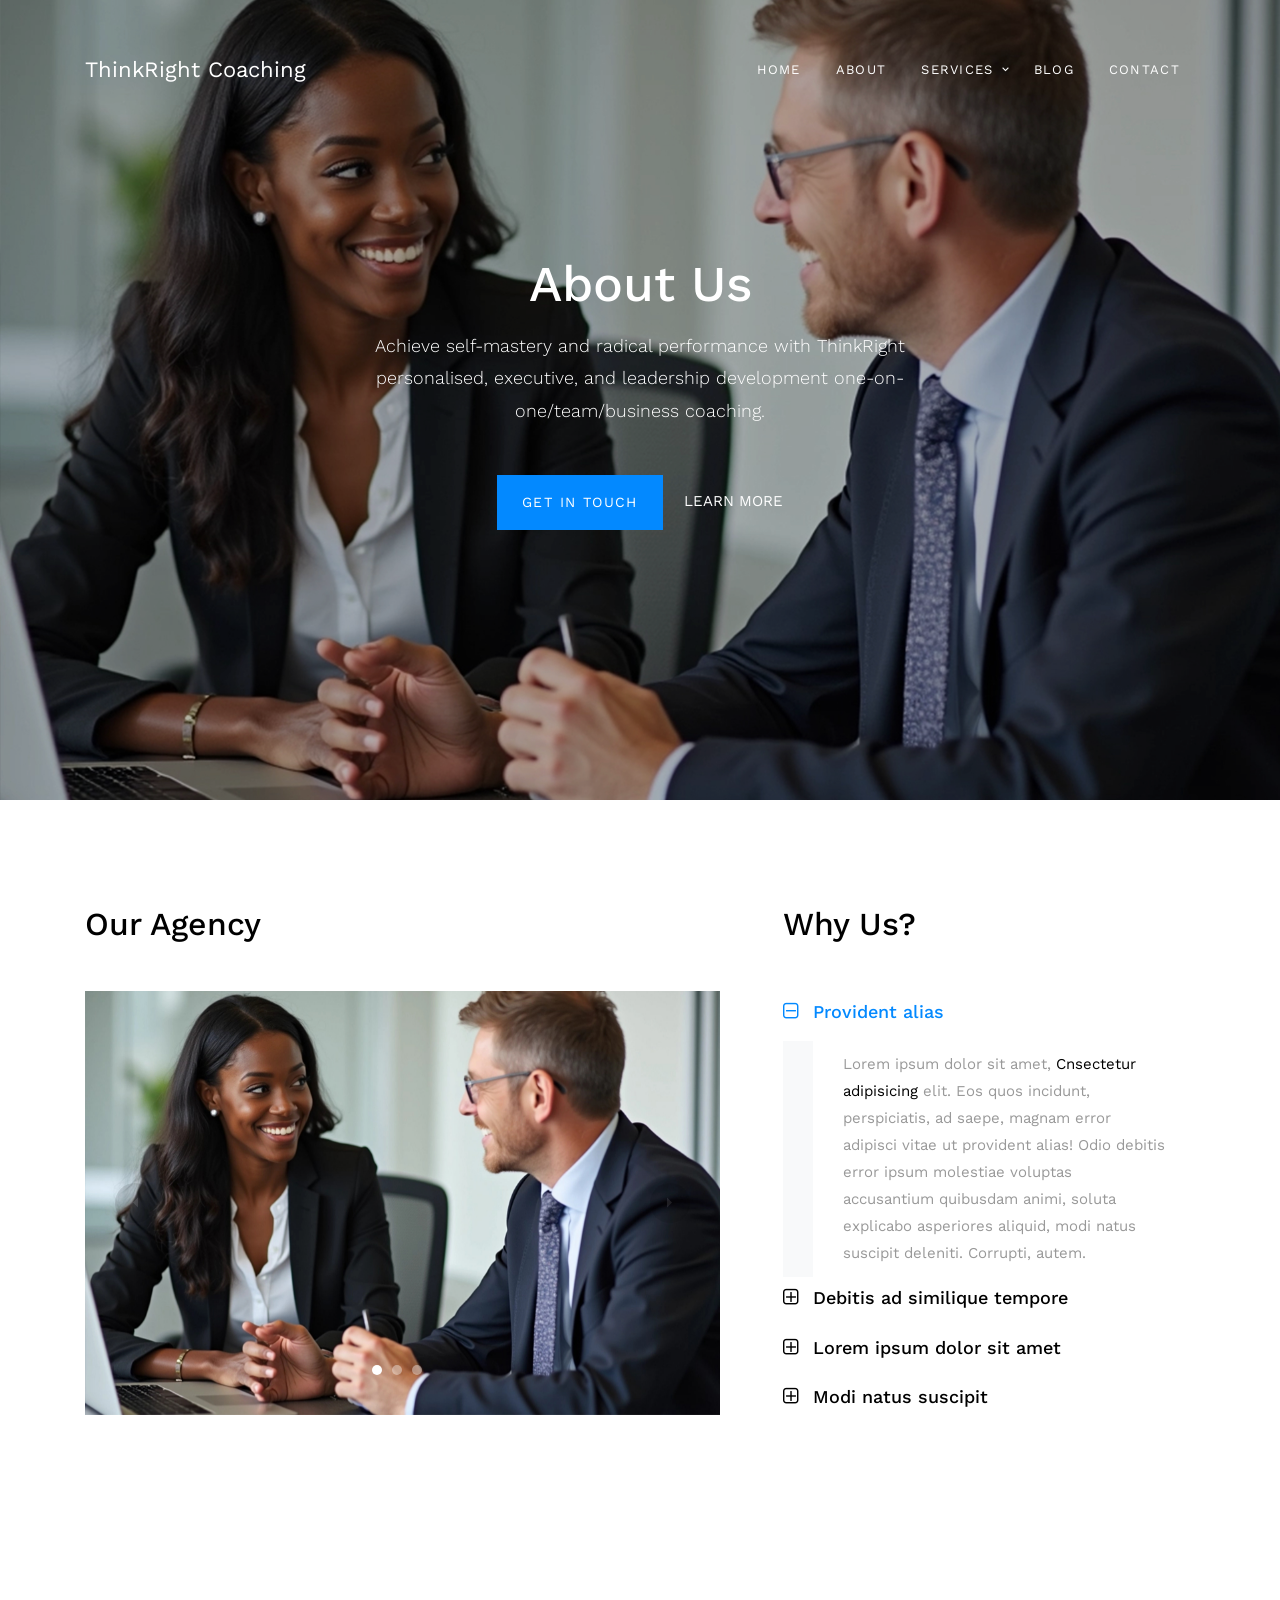
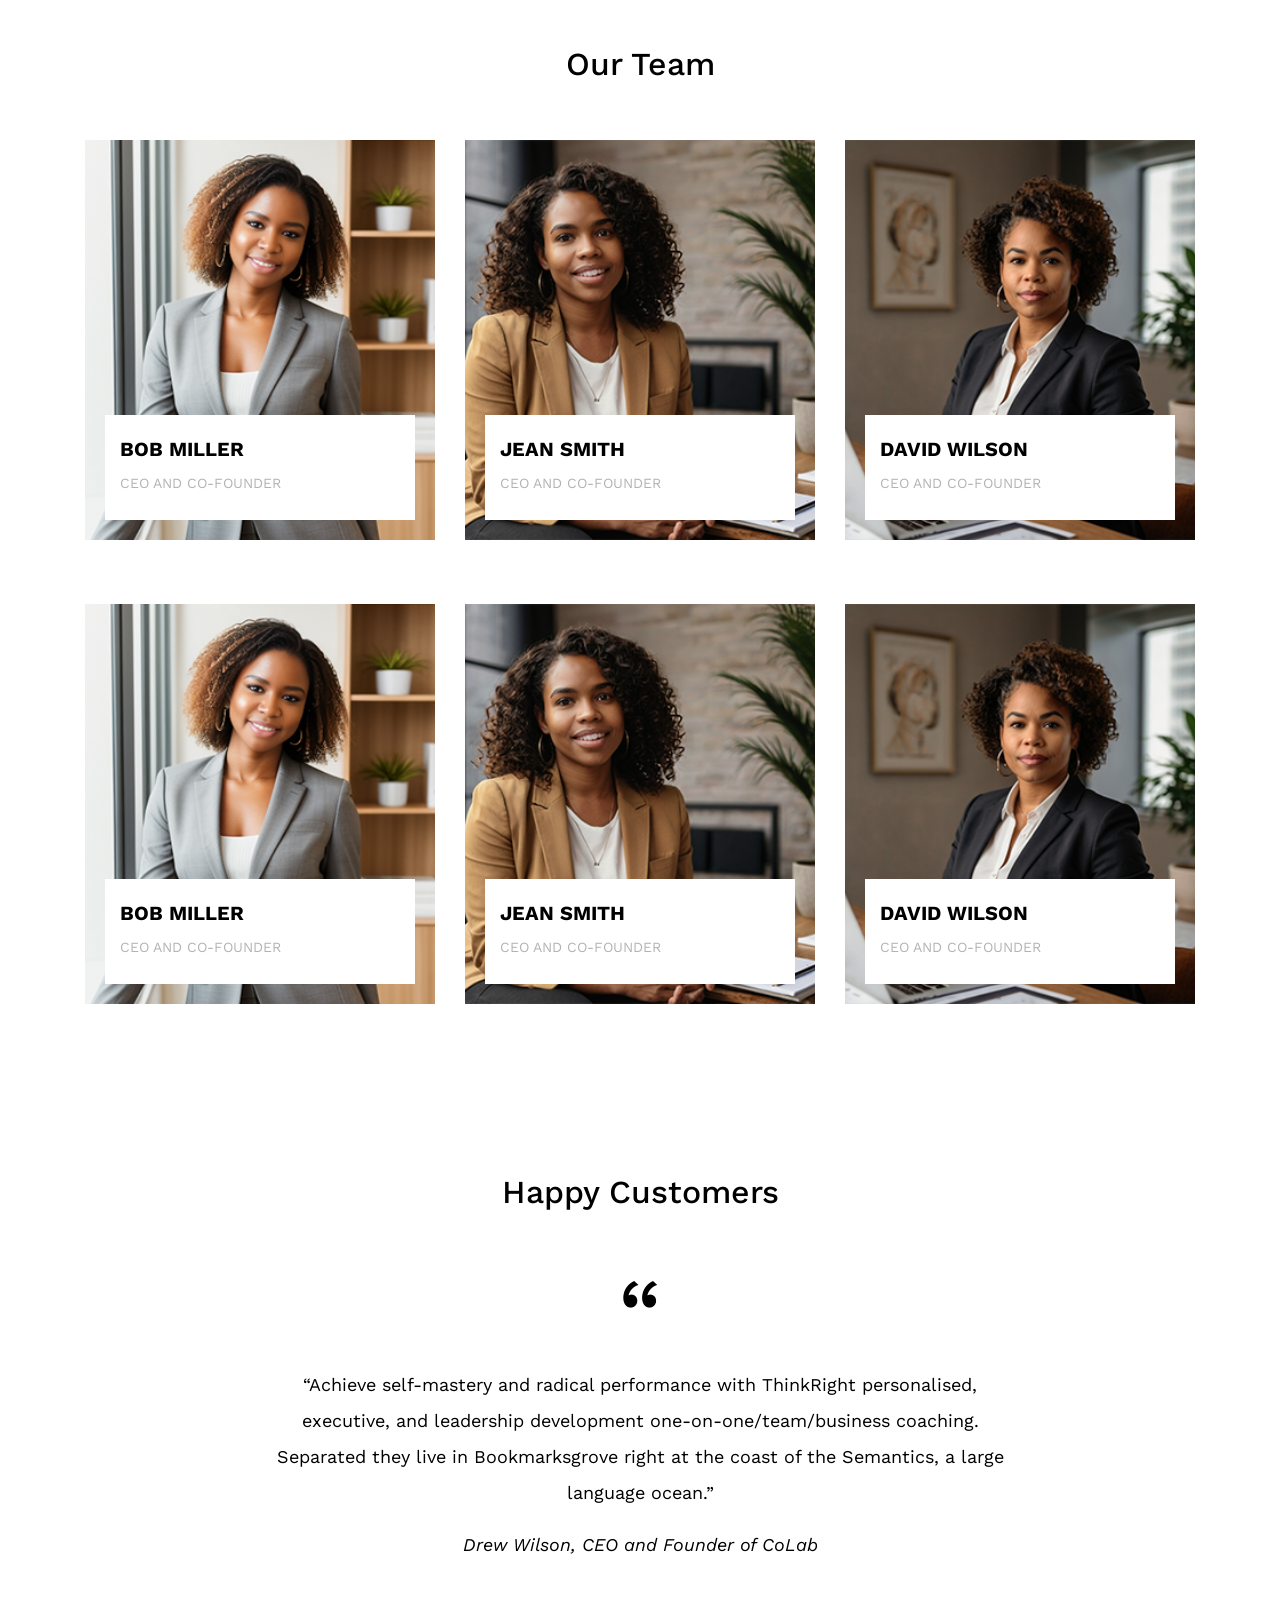
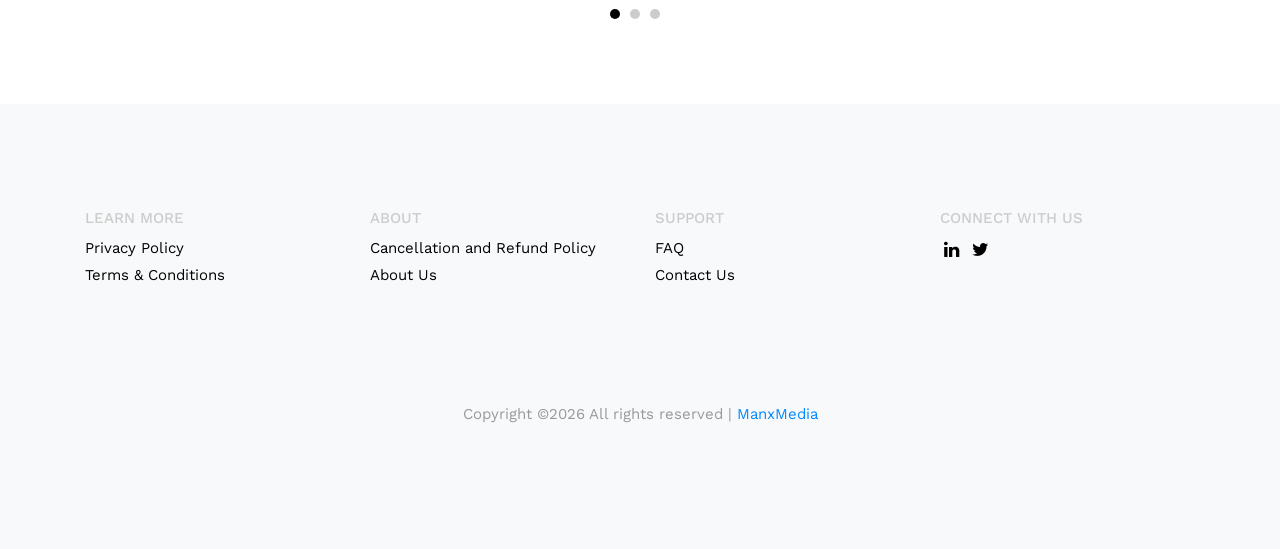
==== about.html @ de2ab61e "WebsiteV1" ====
<html lang="en">
<head>
  <meta charset="utf-8">
  <meta name="viewport" content="width=device-width, initial-scale=1, shrink-to-fit=no">
  <title>ThinkRightCoaching</title>
  <link rel="stylesheet" href="css/style.css">
</head>
<body>

  <div class="js-animsition animsition" id="site-wrap" data-animsition-in-class="fade-in" data-animsition-out-class="fade-out">


    <header class="templateux-navbar" role="banner">

      <div class="container"  data-aos="fade-down">
        <div class="row">

          <div class="col-3 templateux-logo">
            <a href="index.html" class="animsition-link">ThinkRight Coaching</a>
          </div>
          <nav class="col-9 site-nav">
            <button class="d-block d-md-none hamburger hamburger--spin templateux-toggle templateux-toggle-light ml-auto templateux-toggle-menu" data-toggle="collapse" data-target="#mobile-menu" aria-controls="mobile-menu" aria-expanded="false" aria-label="Toggle navigation">
              <span class="hamburger-box">
                <span class="hamburger-inner"></span>
              </span>
            </button> <!-- .templateux-toggle -->

            <ul class="sf-menu templateux-menu d-none d-md-block">
              <li class="active">
                <a href="index.html" class="animsition-link">Home</a>
              </li>
              <li><a href="about.html" class="animsition-link">About</a></li>
              <li>
                <a href="services.html" class="animsition-link">Services</a>
                <ul>
                  <li><a href="#">HR Consulting</a></li>
                  <li><a href="#">Leadership Training</a></li>
                  <li>
                    <a href="#">HR Management</a>
                    <ul>
                      <li><a href="#">Operational Management</a></li>
                      <li><a href="#">Corporate Program</a></li>
                      <li>
                        <a href="#">Service 3</a>
                        <ul>
                          <li><a href="#">Service 1</a></li>
                          <li><a href="#">Service 2</a></li>
                          <li><a href="#">Service 3</a></li>
                        </ul>
                      </li>
                    </ul>
                  </li>
                </ul>
              </li>
              <li><a href="blog.html" class="animsition-link">Blog</a></li>
              <li><a href="contact.html" class="animsition-link">Contact</a></li>
            </ul> <!-- .templateux-menu -->

          </nav> <!-- .site-nav -->
          

        </div> <!-- .row -->
      </div> <!-- .container -->
    </header> <!-- .templateux-navba -->
    
    <div class="templateux-cover" style="background-image: url(images/hero_1.jpg);">
      <div class="container">
        <div class="row align-items-lg-center">

          <div class="col-lg-6 order-lg-1 text-center mx-auto">
            <h1 class="heading mb-3 text-white" data-aos="fade-up">About Us</h1>
            <p class="lead mb-5 text-white" data-aos="fade-up"  data-aos-delay="100">Achieve self-mastery and radical performance with ThinkRight personalised, executive, and leadership development one-on-one/team/business coaching.</p>
            <p data-aos="fade-up" data-aos-delay="200"><a href="#" class="btn btn-primary py-3 px-4 mr-3">Get In Touch</a> <a href="#" class="text-white">LEARN MORE</a></p>
          </div>
          
        </div>
      </div>
    </div> <!-- .templateux-cover -->



    <div class="templateux-section">

      <div class="container"  data-aos="fade-up">
        <div class="row">
          <div class="col-lg-7">
            <h2 class="mb-5">Our Agency</h2>
            <div class="owl-carousel wide-slider">
              <div class="item">
                <img src="images/hero_1.jpg" alt="Free template by TemplateUX.com" class="img-fluid">
              </div>
              <div class="item">
                <img src="images/slider-2.jpg" alt="Free template by TemplateUX.com" class="img-fluid">
              </div>
              <div class="item">
                <img src="images/slider-3.jpg" alt="Free template by TemplateUX.com" class="img-fluid">
              </div>
            </div> <!-- .owl-carousel -->
          </div>
          <div class="col-lg-5 pl-lg-5">
            <h2 class="mb-5">Why Us?</h2>
            <div class="accordion" id="accordionExample">


              <div class="accordion-item">
                <h2 class="mb-0 rounded mb-2">
                  <a href="#" data-toggle="collapse" data-target="#collapseOne" aria-expanded="true" aria-controls="collapseOne">
                  Provident alias</a>
                </h2>

                <div id="collapseOne" class="collapse show" aria-labelledby="headingOne" data-parent="#accordionExample">
                  <div class="accordion-body">
                    <p>Lorem ipsum dolor sit amet, <a href="#">Cnsectetur adipisicing</a> elit. Eos quos incidunt, perspiciatis, ad saepe, magnam error adipisci vitae ut provident alias! Odio debitis error ipsum molestiae voluptas accusantium quibusdam animi, soluta explicabo asperiores aliquid, modi natus suscipit deleniti. Corrupti, autem.</p>
                  </div>
                </div>
              </div>
              
              <div class="accordion-item">
                <h2 class="mb-0 rounded mb-2">
                  <a href="#" class="collapsed" data-toggle="collapse" data-target="#collapseTwo" aria-expanded="false" aria-controls="collapseTwo">
                    Debitis ad similique tempore
                  </a>
                </h2>
                
                <div id="collapseTwo" class="collapse" aria-labelledby="headingTwo" data-parent="#accordionExample">
                  <div class="accordion-body">
                    <p>Lorem ipsum dolor sit amet, consectetur adipisicing elit. Repellat voluptate animi hic quasi sequi odio, vitae dolorum soluta sapiente debitis ad similique tempore, aliquam quae nam deserunt dicta ullam perspiciatis minima, quam. Quis repellat corporis aperiam, veritatis nemo iure inventore.</p>
                  </div>
                </div>
              </div>
              
              <div class="accordion-item">
                <h2 class="mb-0 rounded mb-2">
                  <a href="#" class="collapsed" data-toggle="collapse" data-target="#collapseThree" aria-expanded="false" aria-controls="collapseThree">
                    Lorem ipsum dolor sit amet
                  </a>
                </h2>
                
                <div id="collapseThree" class="collapse" aria-labelledby="headingThree" data-parent="#accordionExample">
                  <div class="accordion-body">
                    <p>Lorem ipsum dolor sit amet, consectetur adipisicing elit. Ipsum et dolorum libero consequuntur facere molestias beatae quod labore quidem ad quasi eius pariatur quae nam quo soluta optio dicta, doloribus ullam fugit nulla! Itaque necessitatibus eum sed quam eos id!</p>
                  </div>
                </div>
              </div>
              
              <div class="accordion-item">
                <h2 class="mb-0 rounded mb-2">
                  <a href="#" class="collapsed" data-toggle="collapse" data-target="#collapseFour" aria-expanded="false" aria-controls="collapseFour">
                    Modi natus suscipit
                  </a>
                </h2>

                <div id="collapseFour" class="collapse" aria-labelledby="headingFour" data-parent="#accordionExample">
                  <div class="accordion-body">
                    <p>Lorem ipsum dolor sit amet, consectetur adipisicing elit. Eos quos incidunt, perspiciatis, ad saepe, magnam error adipisci vitae ut provident alias! Odio debitis error ipsum molestiae voluptas accusantium quibusdam animi, soluta explicabo asperiores aliquid, modi natus suscipit deleniti. Corrupti, autem.</p>
                  </div>
                </div>
              </div>
              
            </div>
          </div>
        </div>
      </div>
    </div> <!-- .templateux-section -->

    

    <div class="templateux-section pb-0">
      <div class="container">
        <div class="row text-center mb-5">
          <div class="col-12">
            <h2>Our Team</h2>
          </div>
        </div>
        <div class="row">
          <div class="col-6 col-sm-6 col-md-6 col-lg-4 mb-4">
            <div class="staff" class="staff-img" style="background-image: url(images/person_1.jpg);">
              <a href="#" class="desc">
                <h3>Bob Miller</h3>
                <span>CEO and Co-Founder</span>
                <div class="parag">
                  <p>Even the all-powerful Pointing has no control about the blind texts</p>
                </div>
              </a>
            </div>
          </div>
          <div class="col-6 col-sm-6 col-md-6 col-lg-4 mb-4">
            <div class="staff" class="staff-img" style="background-image: url(images/person_2.jpg);">
              <a href="#" class="desc">
                <h3>Jean Smith</h3>
                <span>CEO and Co-Founder</span>
                <div class="parag">
                  <p>Even the all-powerful Pointing has no control about the blind texts</p>
                </div>
              </a>
            </div>
          </div>
          <div class="col-6 col-sm-6 col-md-6 col-lg-4 mb-4">
            <div class="staff" class="staff-img" style="background-image: url(images/person_3.jpg);">
              <a href="#" class="desc">
                <h3>David Wilson</h3>
                <span>CEO and Co-Founder</span>
                <div class="parag">
                  <p>Even the all-powerful Pointing has no control about the blind texts</p>
                </div>
              </a>
            </div>
          </div>

          <div class="col-6 col-sm-6 col-md-6 col-lg-4 mb-4">
            <div class="staff" class="staff-img" style="background-image: url(images/person_1.jpg);">
              <a href="#" class="desc">
                <h3>Bob Miller</h3>
                <span>CEO and Co-Founder</span>
                <div class="parag">
                  <p>Even the all-powerful Pointing has no control about the blind texts</p>
                </div>
              </a>
            </div>
          </div>
          <div class="col-6 col-sm-6 col-md-6 col-lg-4 mb-4">
            <div class="staff" class="staff-img" style="background-image: url(images/person_2.jpg);">
              <a href="#" class="desc">
                <h3>Jean Smith</h3>
                <span>CEO and Co-Founder</span>
                <div class="parag">
                  <p>Even the all-powerful Pointing has no control about the blind texts</p>
                </div>
              </a>
            </div>
          </div>
          <div class="col-6 col-sm-6 col-md-6 col-lg-4 mb-4">
            <div class="staff" class="staff-img" style="background-image: url(images/person_3.jpg);">
              <a href="#" class="desc">
                <h3>David Wilson</h3>
                <span>CEO and Co-Founder</span>
                <div class="parag">
                  <p>Even the all-powerful Pointing has no control about the blind texts</p>
                </div>
              </a>
            </div>
          </div>
        </div>
      </div>
    </div>

    <div class="templateux-section">
      <div class="container">
        <div class="row text-center mb-5">
          <div class="col-12">
            <h2>Happy Customers</h2>
          </div>
        </div>
        <div class="row justify-content-center">
          <div class="col-md-8 testimonial-wrap">
            <div class="quote">&ldquo;</div>
            <div class="owl-carousel wide-slider-testimonial">
              <div class="item">
                <blockquote class="block-testomonial">
                  <p>&ldquo;Achieve self-mastery and radical performance with ThinkRight personalised, executive, and leadership development one-on-one/team/business coaching. Separated they live in Bookmarksgrove right at the coast of the Semantics, a large language ocean.&rdquo;</p>
                  <p><cite>Drew Wilson, CEO and Founder of CoLab</cite></p>
                </blockquote>
              </div>

              <div class="item">
                <blockquote class="block-testomonial">
                  <p>&ldquo;When she reached the first hills of the Italic Mountains, she had a last view back on the skyline of her hometown Bookmarksgrove, the headline of Alphabet Village and the subline of her own road, the Line Lane. Pityful a rethoric question ran over her cheek, then she continued her way.&rdquo;</p>
                  <p><cite>Craig Smith, CEO and Founder of Slite</cite></p>
                </blockquote>
              </div>

              <div class="item">
                <blockquote class="block-testomonial">
                  <p>&ldquo;Think Right Today’s Team Coaching is a strategic service devised to tackle and resolve team-based challenges within an organisation. It is a paradisematic country, in which roasted parts of sentences fly into your mouth.&rdquo;</p>
                  <p><cite>Bob Robe, CEO and Founder of Fixer</cite></p>
                </blockquote>
              </div>
            </div>
          </div>
        </div>
      </div> <!-- .container -->
    </div> <!-- .templateux-section -->

    

    <footer class="templateux-footer bg-light">
  <div class="container">

    <div class="row mb-5">
      <div class="col-md-12">
        <div class="row">
          <div class="col-md-3">
            <div class="block-footer-widget">
              <h3>LEARN MORE</h3>
              <ul class="list-unstyled">
                <li><a href="#">Privacy Policy</a></li>
                <li><a href="#">Terms & Conditions</a></li>
              </ul>
            </div>
          </div>
			
			<div class="col-md-3">
            <div class="block-footer-widget">
              <h3>About</h3>
              <ul class="list-unstyled">
				 <li><a href="#">Cancellation and Refund Policy</a></li>
                <li><a href="about.html">About Us</a></li>
				 
              </ul>
            </div>
          </div>
			
          <div class="col-md-3">
            <div class="block-footer-widget">
              <h3>Support</h3>
              <ul class="list-unstyled">
                <li><a href="#">FAQ</a></li>
                <li><a href="#">Contact Us</a></li>
              </ul>
            </div>
          </div>

          <div class="col-md-3">
            <div class="block-footer-widget">
              <h3>Connect With Us</h3>
              <ul class="list-unstyled block-social">
                <li><a href="#" class="p-1"><span class="icon-linkedin"></span></a></li>
                <li><a href="#" class="p-1"><span class="icon-twitter"></span></a></li>
              </ul>
            </div>
          </div>
        </div> <!-- .row -->

      </div>
    </div> <!-- .row -->

    <div class="row pt-5 text-center">
      <div class="col-md-12 text-center"><p>
         Copyright &copy;<script>document.write(new Date().getFullYear());</script> All rights reserved | <a href="https://manxmedia.co.za" target="_blank" class="text-primary">ManxMedia</a>
        </p></div>
    </div>

  </div>
</footer> <!-- .templateux-footer -->


  </div> <!-- .js-animsition -->


  <script src="js/scripts-all.js"></script>
  <script src="js/main.js"></script>

</body>
</html>
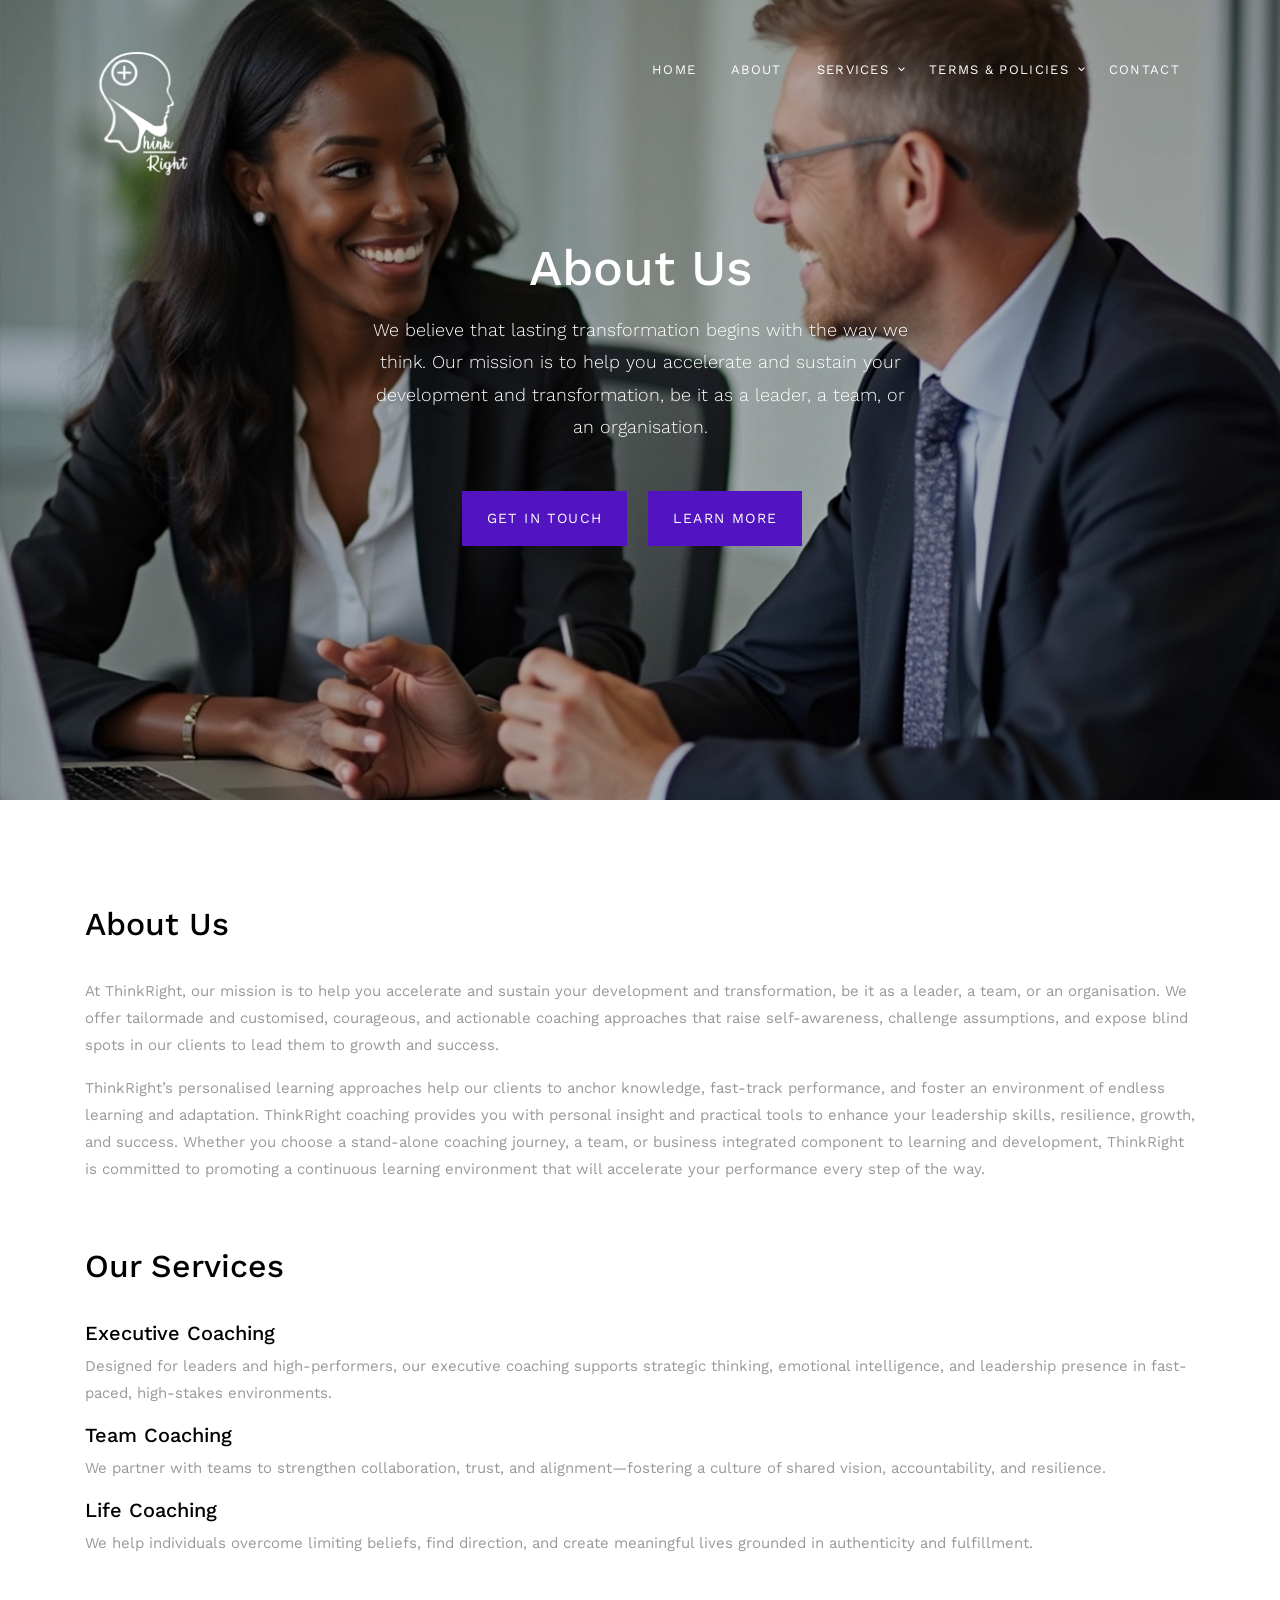
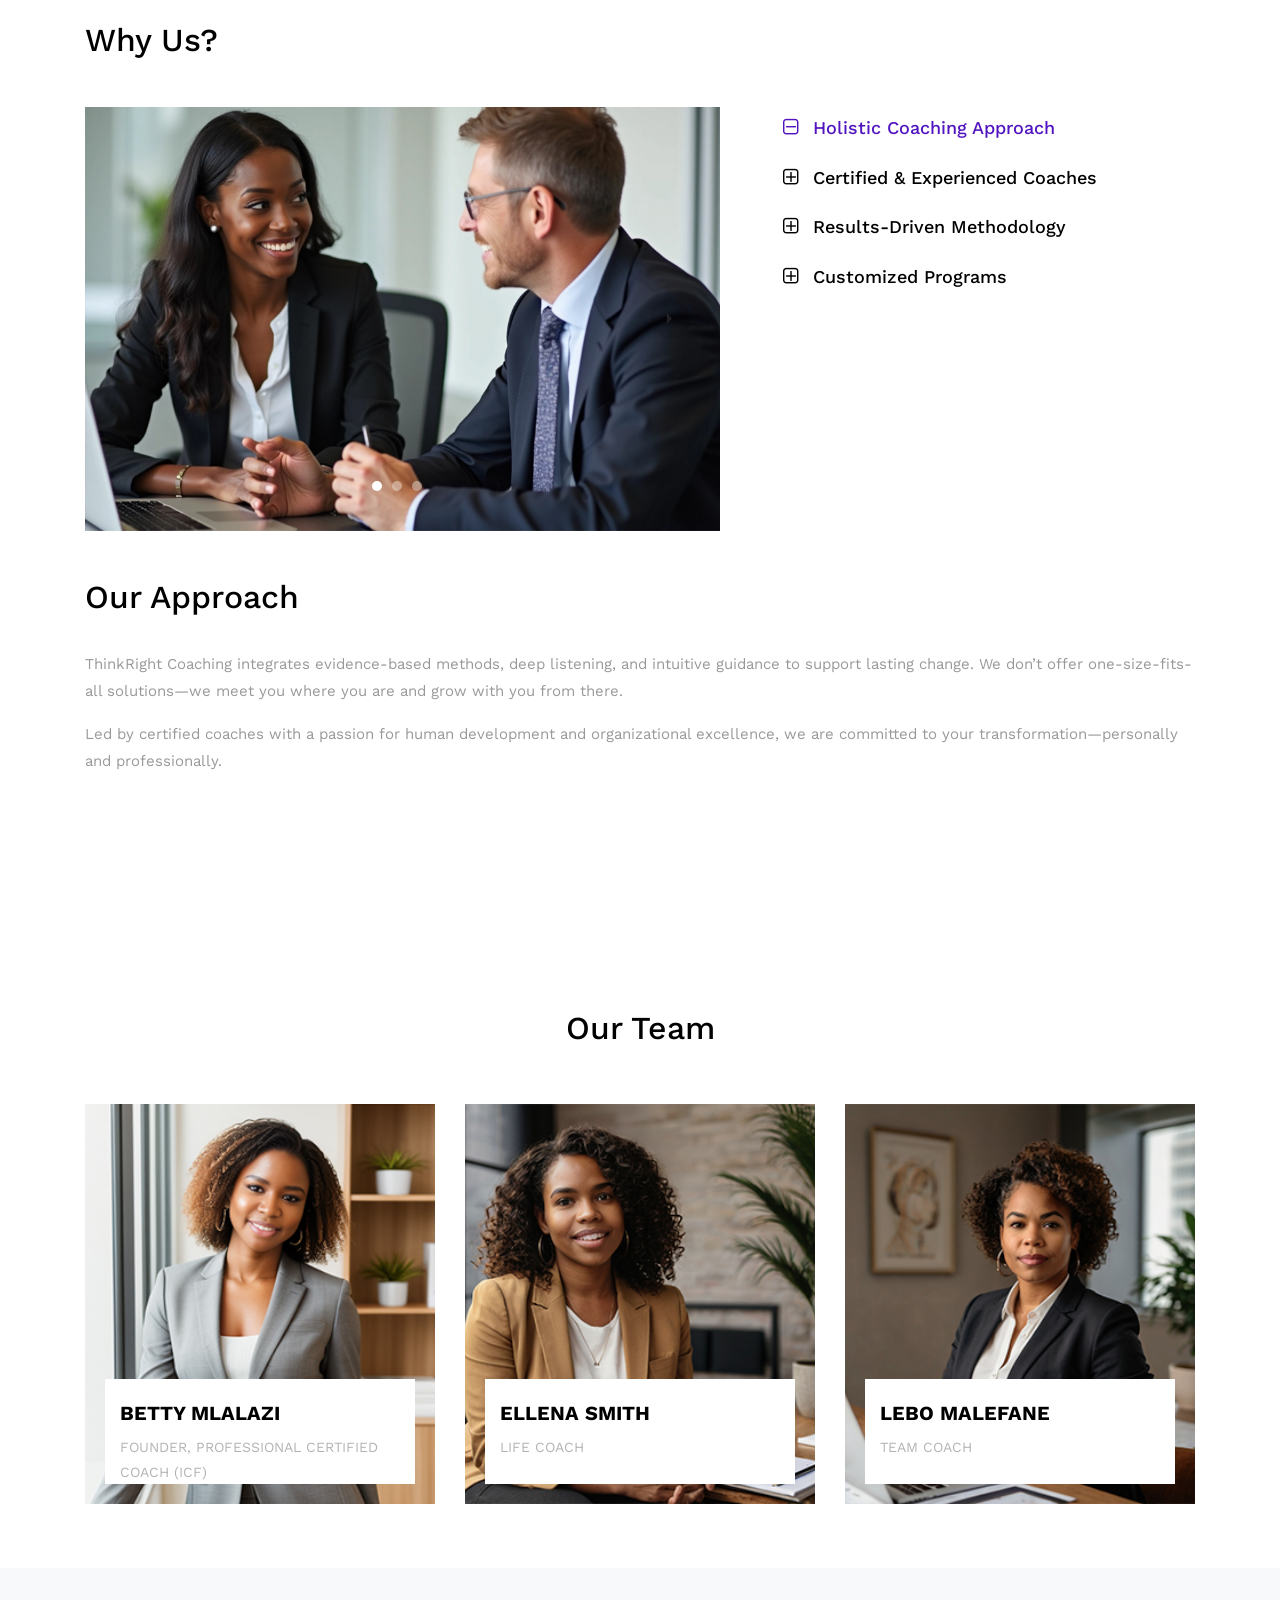
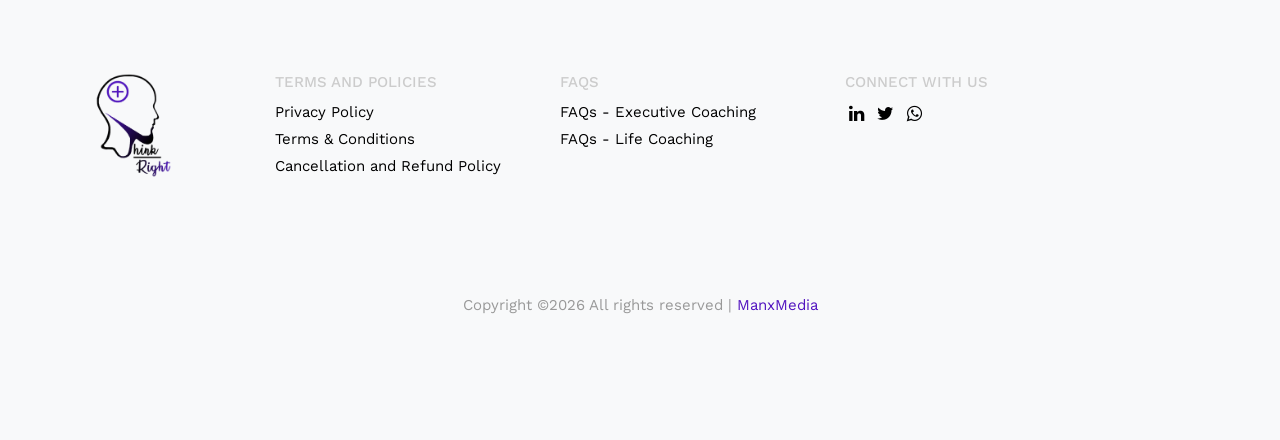
==== commit f2cda935: "WebsiteV2" ====
--- a/about.html
+++ b/about.html
@@ -16,7 +16,7 @@
         <div class="row">
 
           <div class="col-3 templateux-logo">
-            <a href="index.html" class="animsition-link">ThinkRight Coaching</a>
+            <a href="index.html" class="animsition-link"><img src="images/logo_light.png" width="120" height="" alt="ThinkRight"/></a>
           </div>
           <nav class="col-9 site-nav">
             <button class="d-block d-md-none hamburger hamburger--spin templateux-toggle templateux-toggle-light ml-auto templateux-toggle-menu" data-toggle="collapse" data-target="#mobile-menu" aria-controls="mobile-menu" aria-expanded="false" aria-label="Toggle navigation">
@@ -26,33 +26,26 @@
             </button> <!-- .templateux-toggle -->
 
             <ul class="sf-menu templateux-menu d-none d-md-block">
-              <li class="active">
+              <li>
                 <a href="index.html" class="animsition-link">Home</a>
               </li>
-              <li><a href="about.html" class="animsition-link">About</a></li>
+              <li class="active"><a href="about.html" class="animsition-link">About</a></li>
               <li>
-                <a href="services.html" class="animsition-link">Services</a>
+                <a href="#" class="animsition-link">Services</a>
                 <ul>
-                  <li><a href="#">HR Consulting</a></li>
-                  <li><a href="#">Leadership Training</a></li>
-                  <li>
-                    <a href="#">HR Management</a>
-                    <ul>
-                      <li><a href="#">Operational Management</a></li>
-                      <li><a href="#">Corporate Program</a></li>
-                      <li>
-                        <a href="#">Service 3</a>
-                        <ul>
-                          <li><a href="#">Service 1</a></li>
-                          <li><a href="#">Service 2</a></li>
-                          <li><a href="#">Service 3</a></li>
-                        </ul>
-                      </li>
-                    </ul>
-                  </li>
+                  <li><a href="index.html#executivecoaching">Exect Coaching</a></li>
+                  <li><a href="index.html#teamcoaching">Team Coaching</a></li>
+				  <li><a href="index.html#lifecoaching">Life Coaching</a></li>
                 </ul>
               </li>
-              <li><a href="blog.html" class="animsition-link">Blog</a></li>
+			  <li>
+                <a href="#" class="animsition-link">Terms & Policies</a>
+                <ul>
+                  <li><a href="terms.html#privacypolicy">Privacy Policy</a></li>
+                  <li><a href="terms.html#termsandconditions">Terms & Conditions</a></li>
+				  <li><a href="terms.html#cancellationpolicy">Cancellation & Refund Policy</a></li>
+                </ul>
+              </li>
               <li><a href="contact.html" class="animsition-link">Contact</a></li>
             </ul> <!-- .templateux-menu -->
 
@@ -69,8 +62,8 @@
 
           <div class="col-lg-6 order-lg-1 text-center mx-auto">
             <h1 class="heading mb-3 text-white" data-aos="fade-up">About Us</h1>
-            <p class="lead mb-5 text-white" data-aos="fade-up"  data-aos-delay="100">Achieve self-mastery and radical performance with ThinkRight personalised, executive, and leadership development one-on-one/team/business coaching.</p>
-            <p data-aos="fade-up" data-aos-delay="200"><a href="#" class="btn btn-primary py-3 px-4 mr-3">Get In Touch</a> <a href="#" class="text-white">LEARN MORE</a></p>
+            <p class="lead mb-5 text-white" data-aos="fade-up"  data-aos-delay="100">We believe that lasting transformation begins with the way we think. Our mission is to help you accelerate and sustain your development and transformation, be it as a leader, a team, or an organisation. </p>
+            <p data-aos="fade-up" data-aos-delay="200"><a href="contact.html" class="btn btn-primary py-3 px-4 mr-3">Get In Touch</a> <a href="about.html" class="btn btn-primary py-3 px-4 mr-3">LEARN MORE</a></p>
           </div>
           
         </div>
@@ -82,9 +75,30 @@
     <div class="templateux-section">
 
       <div class="container"  data-aos="fade-up">
+		<div class="row">
+      <div class="col-12 col-md-12 mb-5">
+        <h2>About Us</h2><br>
+        <p>At ThinkRight, our mission is to help you accelerate and sustain your development and transformation, be it as a leader, a team, or an organisation. We offer tailormade and customised, courageous, and actionable coaching approaches that raise self-awareness, challenge assumptions, and expose blind spots in our clients to lead them to growth and success.</p>
+		<p>ThinkRight’s personalised learning approaches help our clients to anchor knowledge, fast-track performance, and foster an environment of endless learning and adaptation. ThinkRight coaching provides you with personal insight and practical tools to enhance your leadership skills, resilience, growth, and success. Whether you choose a stand-alone coaching journey, a team, or business integrated component to learning and development, ThinkRight is committed to promoting a continuous learning environment that will accelerate your performance every step of the way.
+</p>
+      </div>
+    </div>
+		<div class="row">
+      <div class="col-12 col-md-12 mb-5">
+        <h2>Our Services</h2><br>
+        <h5>Executive Coaching</h5>
+		<p>Designed for leaders and high-performers, our executive coaching supports strategic thinking, emotional intelligence, and leadership presence in fast-paced, high-stakes environments.</p>
+		  
+		          <h5>Team Coaching</h5>
+		<p>We partner with teams to strengthen collaboration, trust, and alignment—fostering a culture of shared vision, accountability, and resilience.</p>
+		  
+		          <h5>Life Coaching</h5>
+		<p>We help individuals overcome limiting beliefs, find direction, and create meaningful lives grounded in authenticity and fulfillment.</p>
+      </div>
+    </div>
         <div class="row">
           <div class="col-lg-7">
-            <h2 class="mb-5">Our Agency</h2>
+            <h2 class="mb-5">Why Us?</h2>
             <div class="owl-carousel wide-slider">
               <div class="item">
                 <img src="images/hero_1.jpg" alt="Free template by TemplateUX.com" class="img-fluid">
@@ -98,19 +112,19 @@
             </div> <!-- .owl-carousel -->
           </div>
           <div class="col-lg-5 pl-lg-5">
-            <h2 class="mb-5">Why Us?</h2>
+            <h2 class="mb-5">&nbsp;</h2>
             <div class="accordion" id="accordionExample">
 
 
               <div class="accordion-item">
                 <h2 class="mb-0 rounded mb-2">
                   <a href="#" data-toggle="collapse" data-target="#collapseOne" aria-expanded="true" aria-controls="collapseOne">
-                  Provident alias</a>
-                </h2>
-
-                <div id="collapseOne" class="collapse show" aria-labelledby="headingOne" data-parent="#accordionExample">
-                  <div class="accordion-body">
-                    <p>Lorem ipsum dolor sit amet, <a href="#">Cnsectetur adipisicing</a> elit. Eos quos incidunt, perspiciatis, ad saepe, magnam error adipisci vitae ut provident alias! Odio debitis error ipsum molestiae voluptas accusantium quibusdam animi, soluta explicabo asperiores aliquid, modi natus suscipit deleniti. Corrupti, autem.</p>
+                  Holistic Coaching Approach</a>
+                </h2>
+
+                <div id="collapseOne" class="collapse" aria-labelledby="headingOne" data-parent="#accordionExample">
+                  <div class="accordion-body">
+                    <p>We blend Executive, Life, and Team Coaching to support growth across all areas of life—personal, professional, and organizational.</p>
                   </div>
                 </div>
               </div>
@@ -118,13 +132,12 @@
               <div class="accordion-item">
                 <h2 class="mb-0 rounded mb-2">
                   <a href="#" class="collapsed" data-toggle="collapse" data-target="#collapseTwo" aria-expanded="false" aria-controls="collapseTwo">
-                    Debitis ad similique tempore
-                  </a>
+                    Certified & Experienced Coaches</a>
                 </h2>
                 
                 <div id="collapseTwo" class="collapse" aria-labelledby="headingTwo" data-parent="#accordionExample">
                   <div class="accordion-body">
-                    <p>Lorem ipsum dolor sit amet, consectetur adipisicing elit. Repellat voluptate animi hic quasi sequi odio, vitae dolorum soluta sapiente debitis ad similique tempore, aliquam quae nam deserunt dicta ullam perspiciatis minima, quam. Quis repellat corporis aperiam, veritatis nemo iure inventore.</p>
+                    <p>Our team brings industry-recognized certifications and real-world experience to help clients achieve meaningful, lasting change.</p>
                   </div>
                 </div>
               </div>
@@ -132,13 +145,12 @@
               <div class="accordion-item">
                 <h2 class="mb-0 rounded mb-2">
                   <a href="#" class="collapsed" data-toggle="collapse" data-target="#collapseThree" aria-expanded="false" aria-controls="collapseThree">
-                    Lorem ipsum dolor sit amet
-                  </a>
+                    Results-Driven Methodology</a>
                 </h2>
                 
                 <div id="collapseThree" class="collapse" aria-labelledby="headingThree" data-parent="#accordionExample">
                   <div class="accordion-body">
-                    <p>Lorem ipsum dolor sit amet, consectetur adipisicing elit. Ipsum et dolorum libero consequuntur facere molestias beatae quod labore quidem ad quasi eius pariatur quae nam quo soluta optio dicta, doloribus ullam fugit nulla! Itaque necessitatibus eum sed quam eos id!</p>
+                    <p>We focus on measurable outcomes, using proven coaching frameworks tailored to your unique goals and challenges.</p>
                   </div>
                 </div>
               </div>
@@ -146,20 +158,27 @@
               <div class="accordion-item">
                 <h2 class="mb-0 rounded mb-2">
                   <a href="#" class="collapsed" data-toggle="collapse" data-target="#collapseFour" aria-expanded="false" aria-controls="collapseFour">
-                    Modi natus suscipit
+                    Customized Programs
                   </a>
                 </h2>
 
                 <div id="collapseFour" class="collapse" aria-labelledby="headingFour" data-parent="#accordionExample">
                   <div class="accordion-body">
-                    <p>Lorem ipsum dolor sit amet, consectetur adipisicing elit. Eos quos incidunt, perspiciatis, ad saepe, magnam error adipisci vitae ut provident alias! Odio debitis error ipsum molestiae voluptas accusantium quibusdam animi, soluta explicabo asperiores aliquid, modi natus suscipit deleniti. Corrupti, autem.</p>
-                  </div>
-                </div>
-              </div>
-              
-            </div>
-          </div>
-        </div>
+                    <p>No one-size-fits-all here—our coaching plans are designed to fit your individual or team needs, values, and aspirations.</p>
+                  </div>
+                </div>
+              </div>
+              
+            </div>
+          </div>
+        </div>
+		<div class="row">
+      <div class="col-12 col-md-12 mb-2">
+        <br><h2>Our Approach</h2><br>
+        <p>ThinkRight Coaching integrates evidence-based methods, deep listening, and intuitive guidance to support lasting change. We don’t offer one-size-fits-all solutions—we meet you where you are and grow with you from there.</p>
+		<p>Led by certified coaches with a passion for human development and organizational excellence, we are committed to your transformation—personally and professionally.</p>
+      </div>
+    </div>
       </div>
     </div> <!-- .templateux-section -->
 
@@ -174,114 +193,39 @@
         </div>
         <div class="row">
           <div class="col-6 col-sm-6 col-md-6 col-lg-4 mb-4">
-            <div class="staff" class="staff-img" style="background-image: url(images/person_1.jpg);">
+            <div class="staff" style="background-image: url(images/person_1.jpg);">
+            <a href="#" class="desc">
+              <h3>Betty Mlalazi</h3>
+              <span>Founder, Professional Certified Coach (ICF)</span>
+              <div class="parag">
+                <p></p>
+              </div>
+            </a>
+            </div>
+          </div>
+          <div class="col-6 col-sm-6 col-md-6 col-lg-4 mb-4">
+            <div class="staff" style="background-image: url(images/person_2.jpg);">
               <a href="#" class="desc">
-                <h3>Bob Miller</h3>
-                <span>CEO and Co-Founder</span>
+                <h3>Ellena Smith</h3>
+                <span>Life Coach</span>
                 <div class="parag">
-                  <p>Even the all-powerful Pointing has no control about the blind texts</p>
-                </div>
+                 </div>
               </a>
             </div>
           </div>
           <div class="col-6 col-sm-6 col-md-6 col-lg-4 mb-4">
-            <div class="staff" class="staff-img" style="background-image: url(images/person_2.jpg);">
+            <div class="staff" style="background-image: url(images/person_3.jpg);">
               <a href="#" class="desc">
-                <h3>Jean Smith</h3>
-                <span>CEO and Co-Founder</span>
+                <h3>Lebo Malefane</h3>
+                <span>Team Coach</span>
                 <div class="parag">
-                  <p>Even the all-powerful Pointing has no control about the blind texts</p>
                 </div>
               </a>
             </div>
-          </div>
-          <div class="col-6 col-sm-6 col-md-6 col-lg-4 mb-4">
-            <div class="staff" class="staff-img" style="background-image: url(images/person_3.jpg);">
-              <a href="#" class="desc">
-                <h3>David Wilson</h3>
-                <span>CEO and Co-Founder</span>
-                <div class="parag">
-                  <p>Even the all-powerful Pointing has no control about the blind texts</p>
-                </div>
-              </a>
-            </div>
-          </div>
-
-          <div class="col-6 col-sm-6 col-md-6 col-lg-4 mb-4">
-            <div class="staff" class="staff-img" style="background-image: url(images/person_1.jpg);">
-              <a href="#" class="desc">
-                <h3>Bob Miller</h3>
-                <span>CEO and Co-Founder</span>
-                <div class="parag">
-                  <p>Even the all-powerful Pointing has no control about the blind texts</p>
-                </div>
-              </a>
-            </div>
-          </div>
-          <div class="col-6 col-sm-6 col-md-6 col-lg-4 mb-4">
-            <div class="staff" class="staff-img" style="background-image: url(images/person_2.jpg);">
-              <a href="#" class="desc">
-                <h3>Jean Smith</h3>
-                <span>CEO and Co-Founder</span>
-                <div class="parag">
-                  <p>Even the all-powerful Pointing has no control about the blind texts</p>
-                </div>
-              </a>
-            </div>
-          </div>
-          <div class="col-6 col-sm-6 col-md-6 col-lg-4 mb-4">
-            <div class="staff" class="staff-img" style="background-image: url(images/person_3.jpg);">
-              <a href="#" class="desc">
-                <h3>David Wilson</h3>
-                <span>CEO and Co-Founder</span>
-                <div class="parag">
-                  <p>Even the all-powerful Pointing has no control about the blind texts</p>
-                </div>
-              </a>
-            </div>
-          </div>
-        </div>
-      </div>
-    </div>
-
-    <div class="templateux-section">
-      <div class="container">
-        <div class="row text-center mb-5">
-          <div class="col-12">
-            <h2>Happy Customers</h2>
-          </div>
-        </div>
-        <div class="row justify-content-center">
-          <div class="col-md-8 testimonial-wrap">
-            <div class="quote">&ldquo;</div>
-            <div class="owl-carousel wide-slider-testimonial">
-              <div class="item">
-                <blockquote class="block-testomonial">
-                  <p>&ldquo;Achieve self-mastery and radical performance with ThinkRight personalised, executive, and leadership development one-on-one/team/business coaching. Separated they live in Bookmarksgrove right at the coast of the Semantics, a large language ocean.&rdquo;</p>
-                  <p><cite>Drew Wilson, CEO and Founder of CoLab</cite></p>
-                </blockquote>
-              </div>
-
-              <div class="item">
-                <blockquote class="block-testomonial">
-                  <p>&ldquo;When she reached the first hills of the Italic Mountains, she had a last view back on the skyline of her hometown Bookmarksgrove, the headline of Alphabet Village and the subline of her own road, the Line Lane. Pityful a rethoric question ran over her cheek, then she continued her way.&rdquo;</p>
-                  <p><cite>Craig Smith, CEO and Founder of Slite</cite></p>
-                </blockquote>
-              </div>
-
-              <div class="item">
-                <blockquote class="block-testomonial">
-                  <p>&ldquo;Think Right Today’s Team Coaching is a strategic service devised to tackle and resolve team-based challenges within an organisation. It is a paradisematic country, in which roasted parts of sentences fly into your mouth.&rdquo;</p>
-                  <p><cite>Bob Robe, CEO and Founder of Fixer</cite></p>
-                </blockquote>
-              </div>
-            </div>
-          </div>
-        </div>
-      </div> <!-- .container -->
-    </div> <!-- .templateux-section -->
-
-    
+			</div>
+        </div>
+      </div>
+    </div>
 
     <footer class="templateux-footer bg-light">
   <div class="container">
@@ -289,43 +233,37 @@
     <div class="row mb-5">
       <div class="col-md-12">
         <div class="row">
+         <div class="col-md-2">
+			  <img src="images/logo_dark.png" width="100" height="" alt="ThinkRight"/>
+          </div>
           <div class="col-md-3">
+			  <div class="block-footer-widget"><h3>TERMS AND POLICIES</h3></div>
             <div class="block-footer-widget">
-              <h3>LEARN MORE</h3>
-              <ul class="list-unstyled">
-                <li><a href="#">Privacy Policy</a></li>
-                <li><a href="#">Terms & Conditions</a></li>
+                <ul class="list-unstyled">
+                <li><a href="terms.html#privacypolicy">Privacy Policy</a></li>
+                <li><a href="terms.html#termsandconditions">Terms & Conditions</a></li>
+				<li><a href="terms.html#cancellationpolicy">Cancellation and Refund Policy</a></li>
               </ul>
             </div>
           </div>
 			
 			<div class="col-md-3">
+			<div class="block-footer-widget"><h3>FAQS</h3></div>
             <div class="block-footer-widget">
-              <h3>About</h3>
-              <ul class="list-unstyled">
-				 <li><a href="#">Cancellation and Refund Policy</a></li>
-                <li><a href="about.html">About Us</a></li>
-				 
+                 <ul class="list-unstyled">
+				 <li><a href="index.html#executivecoaching">FAQs - Executive Coaching</a></li>
+				 <li><a href="index.html#lifecoaching">FAQs - Life Coaching</a></li>
               </ul>
             </div>
           </div>
-			
+
           <div class="col-md-3">
+			  <div class="block-footer-widget"><h3>Connect with Us</h3></div>
             <div class="block-footer-widget">
-              <h3>Support</h3>
-              <ul class="list-unstyled">
-                <li><a href="#">FAQ</a></li>
-                <li><a href="#">Contact Us</a></li>
-              </ul>
-            </div>
-          </div>
-
-          <div class="col-md-3">
-            <div class="block-footer-widget">
-              <h3>Connect With Us</h3>
-              <ul class="list-unstyled block-social">
+                <ul class="list-unstyled block-social">
                 <li><a href="#" class="p-1"><span class="icon-linkedin"></span></a></li>
                 <li><a href="#" class="p-1"><span class="icon-twitter"></span></a></li>
+<li><a href="#" class="p-1"><span class="icon-whatsapp"></span></a></li>
               </ul>
             </div>
           </div>
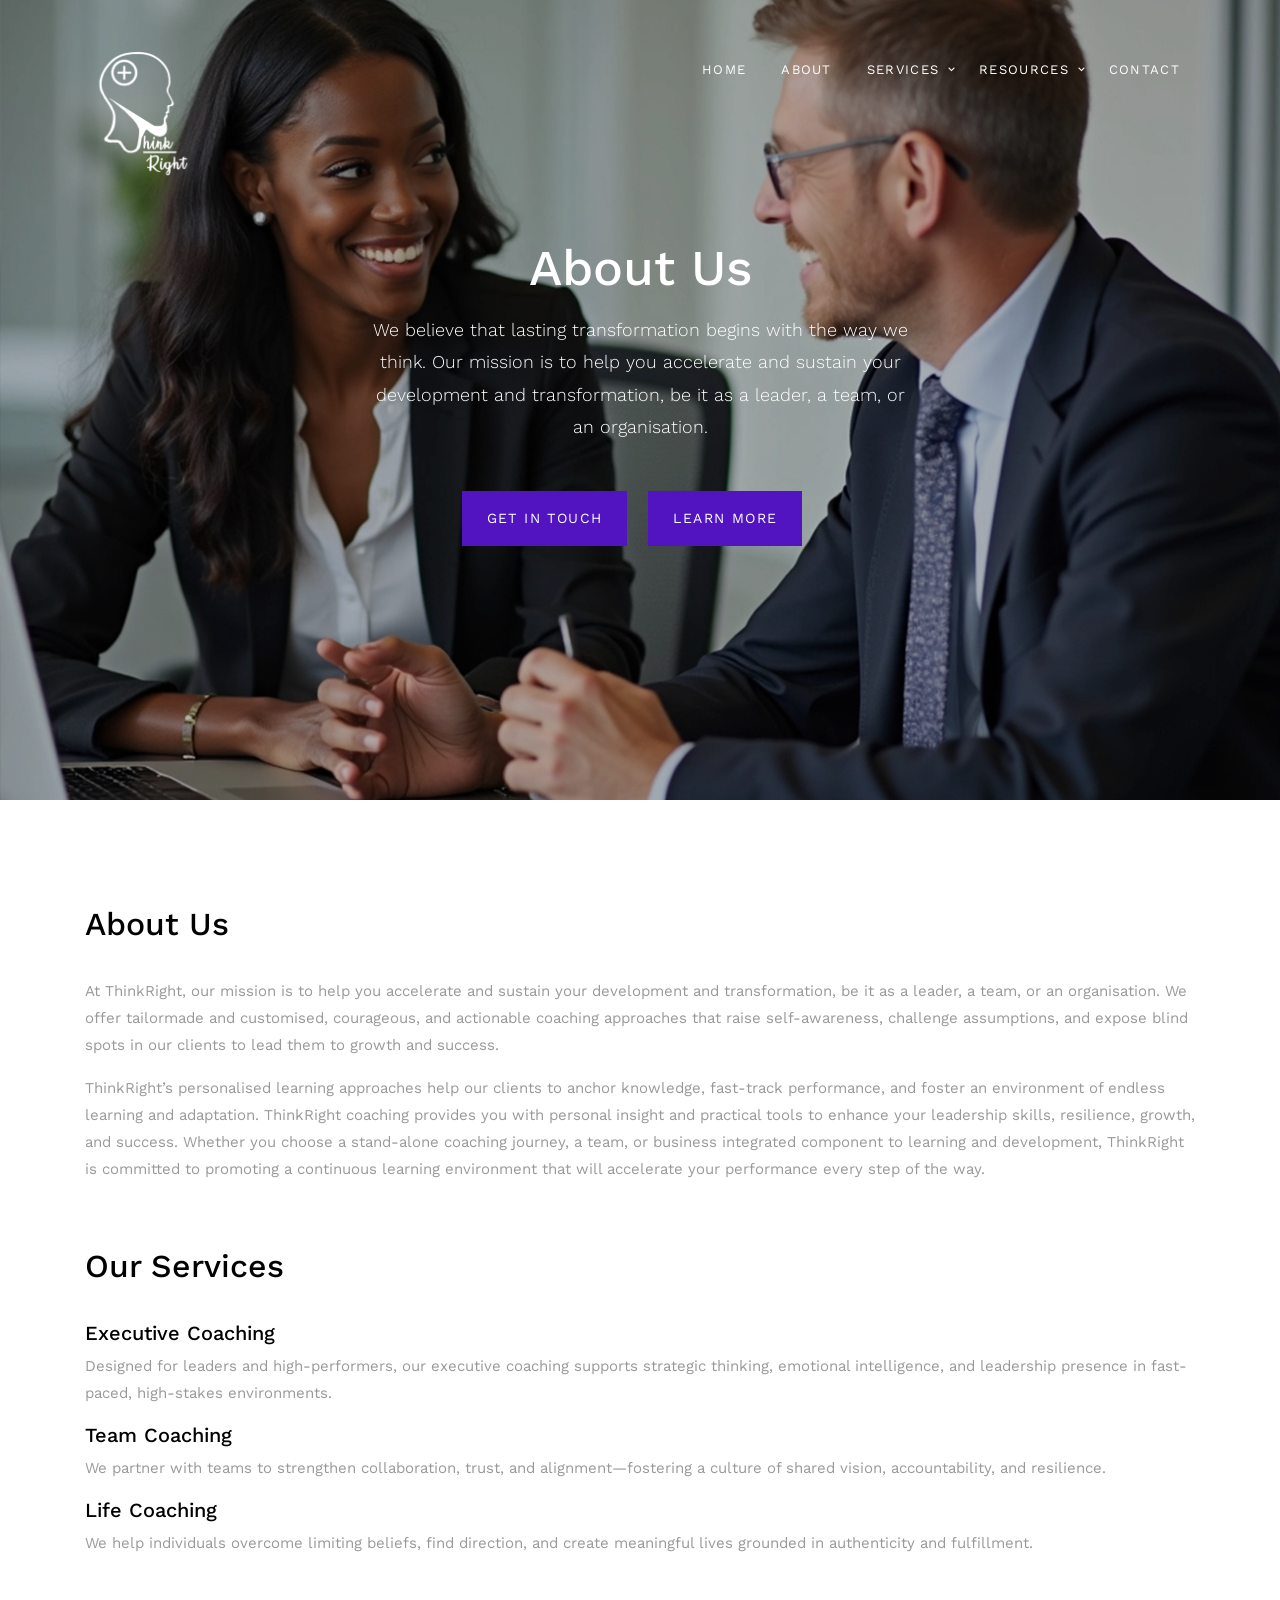
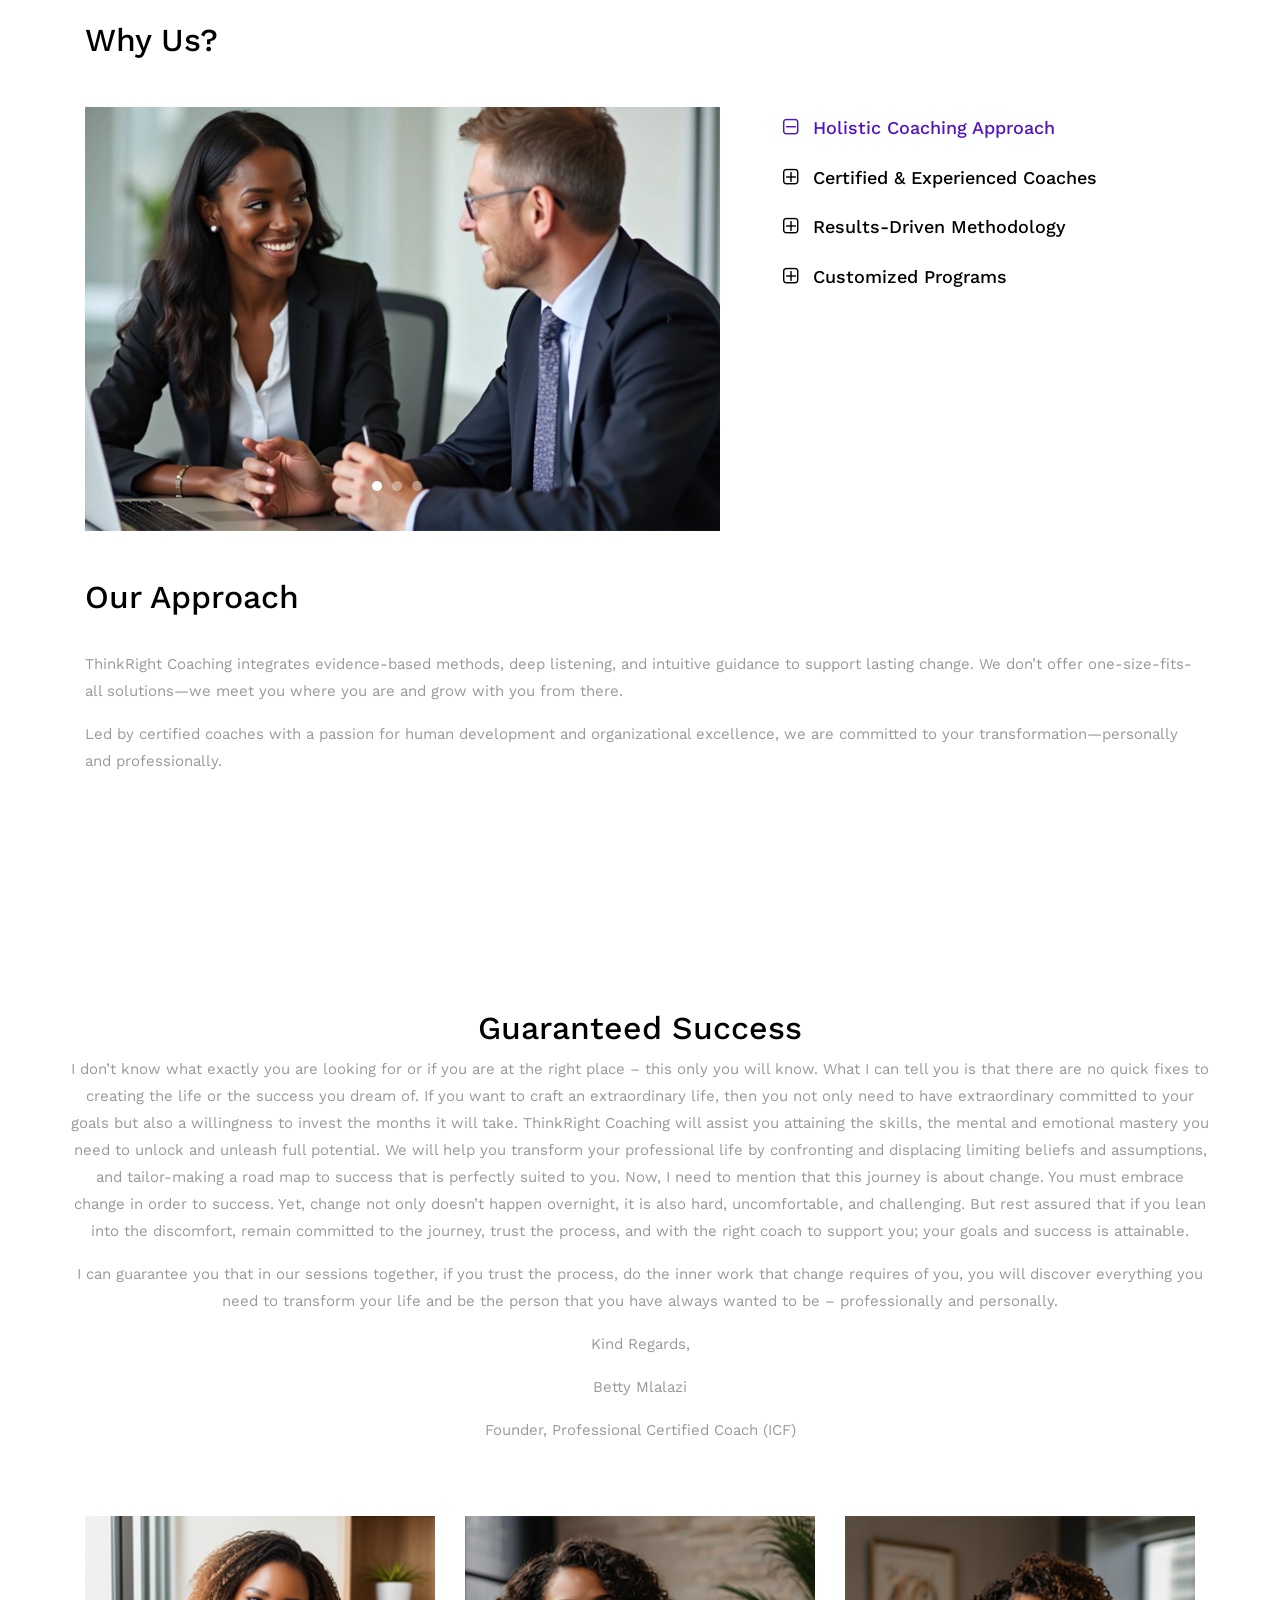
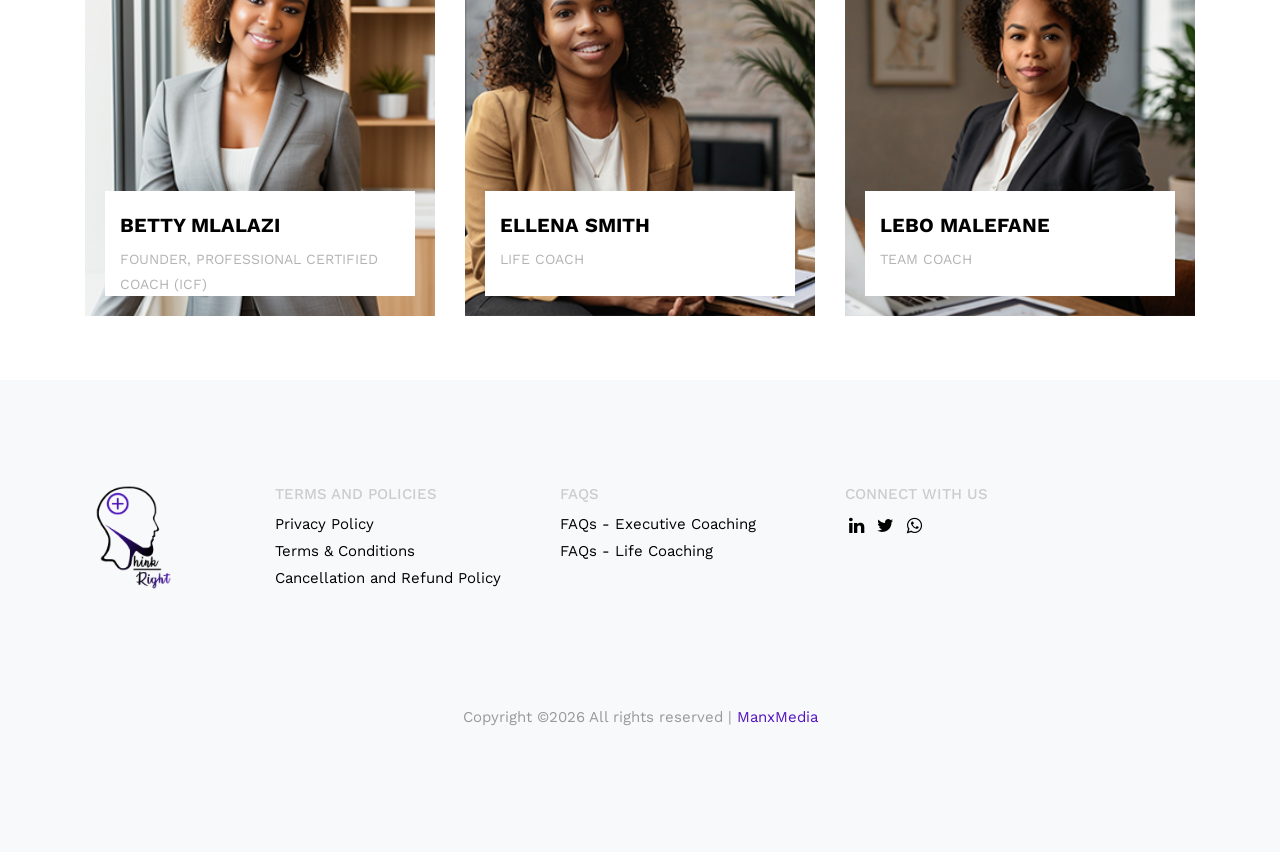
==== commit c3a2f55d: "WebsiteV4" ====
--- a/about.html
+++ b/about.html
@@ -31,7 +31,7 @@
               </li>
               <li class="active"><a href="about.html" class="animsition-link">About</a></li>
               <li>
-                <a href="#" class="animsition-link">Services</a>
+                <a href="" class="animsition-link">Services</a>
                 <ul>
                   <li><a href="index.html#executivecoaching">Exect Coaching</a></li>
                   <li><a href="index.html#teamcoaching">Team Coaching</a></li>
@@ -39,7 +39,7 @@
                 </ul>
               </li>
 			  <li>
-                <a href="#" class="animsition-link">Terms & Policies</a>
+                <a href="" class="animsition-link">Resources</a>
                 <ul>
                   <li><a href="terms.html#privacypolicy">Privacy Policy</a></li>
                   <li><a href="terms.html#termsandconditions">Terms & Conditions</a></li>
@@ -188,8 +188,25 @@
       <div class="container">
         <div class="row text-center mb-5">
           <div class="col-12">
-            <h2>Our Team</h2>
-          </div>
+            <h2>Guaranteed Success</h2>
+          </div>
+			<div class="row">
+      <div class="col-12 col-md-12 mb-2">
+       
+        <p>I don’t know what exactly you are looking for or if you are at the right place – this only you will know.  What I can tell you is that there are no quick fixes to creating the life or the success you dream of. If you want to craft an extraordinary life, then you not only need to have extraordinary committed to your goals but also a willingness to invest the months it will take.
+ThinkRight Coaching will assist you attaining the skills, the mental and emotional mastery you need to unlock and unleash full potential. We will help you transform your professional life by confronting and displacing limiting beliefs and assumptions, and tailor-making a road map to success that is perfectly suited to you. 
+Now, I need to mention that this journey is about change. You must embrace change in order to success. Yet, change not only doesn’t happen overnight, it is also hard, uncomfortable, and challenging. But rest assured that if you lean into the discomfort, remain committed to the journey, trust the process, and with the right coach to support you; your goals and success is attainable. 
+		  </p>I can guarantee you that in our sessions together, if you trust the process, do the inner work that change requires of you, you will discover everything you need to transform your life and be the person that you have always wanted to be – professionally and personally.</p>
+				
+				</p> Kind Regards, </p>
+ 
+		  </p>Betty Mlalazi</p>
+	  
+	  </p>Founder, Professional Certified Coach (ICF)</p>
+</p>
+		
+      </div>
+    </div>
         </div>
         <div class="row">
           <div class="col-6 col-sm-6 col-md-6 col-lg-4 mb-4">
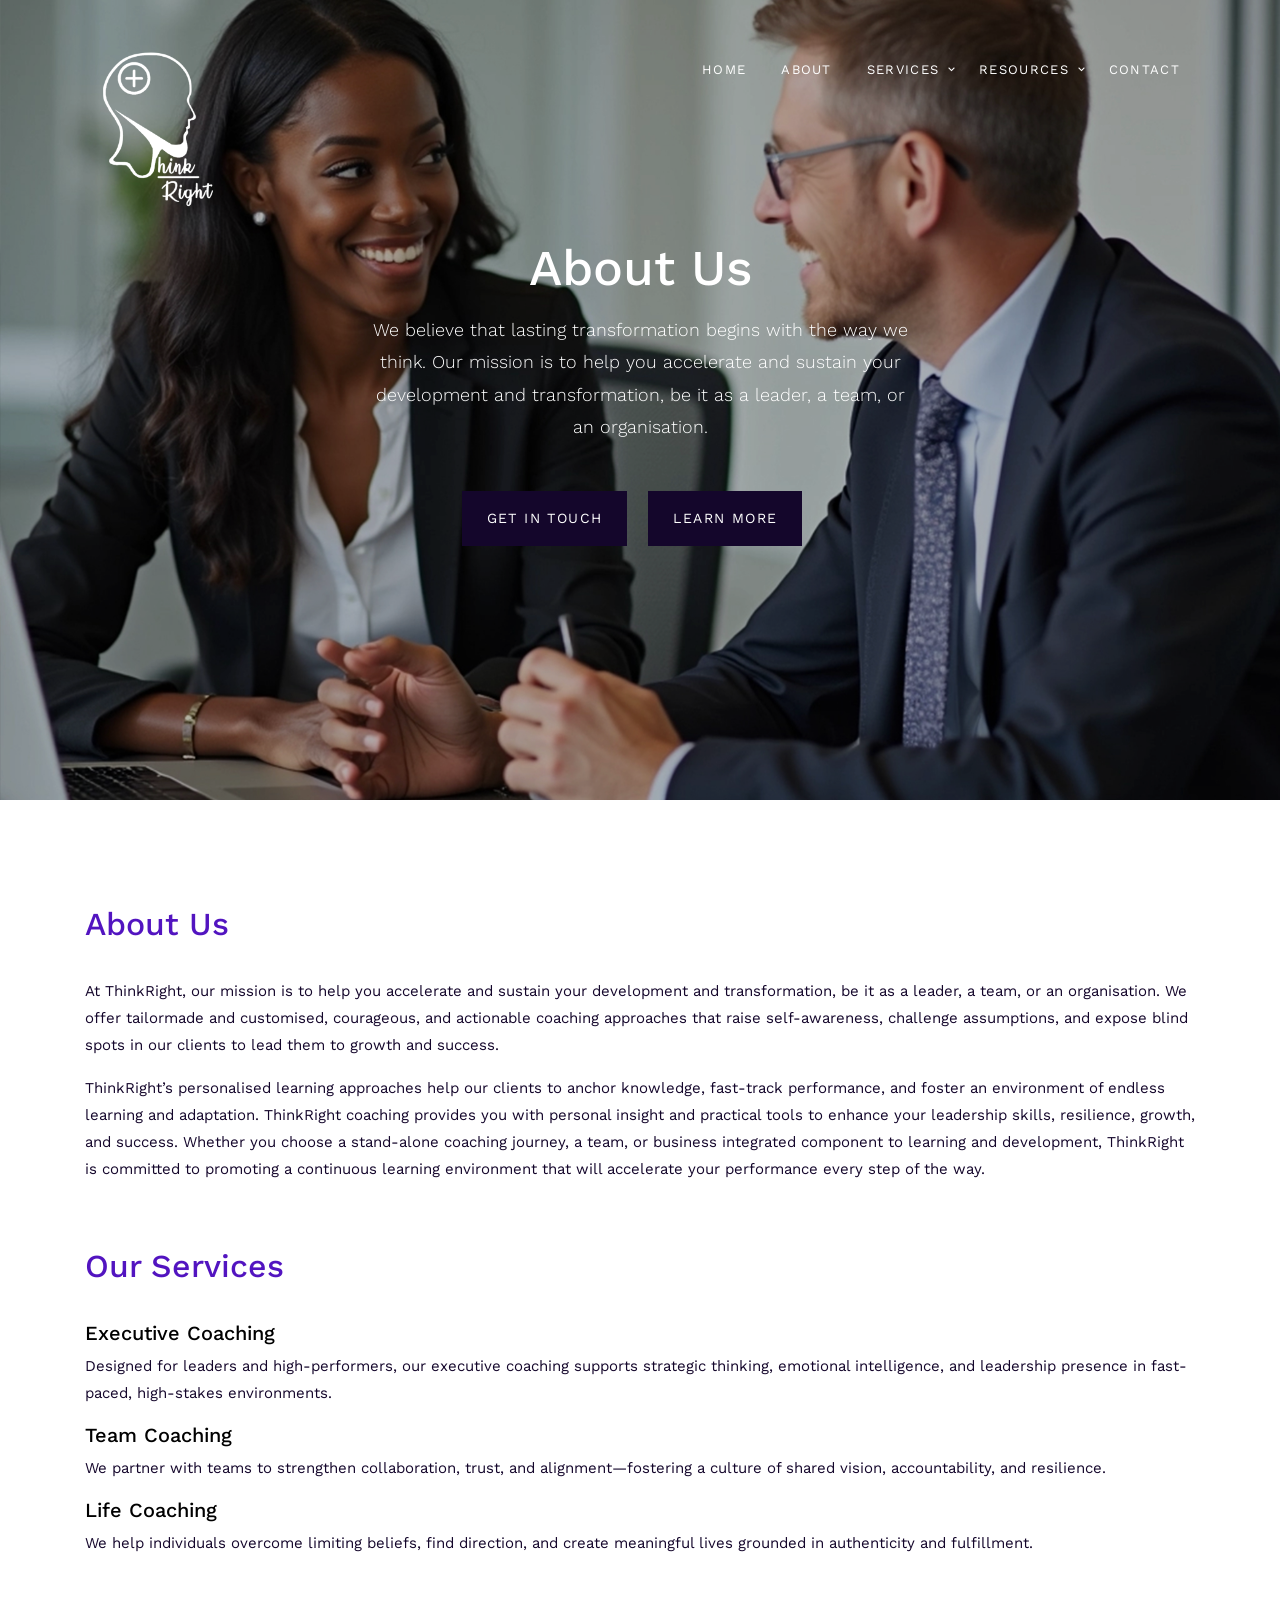
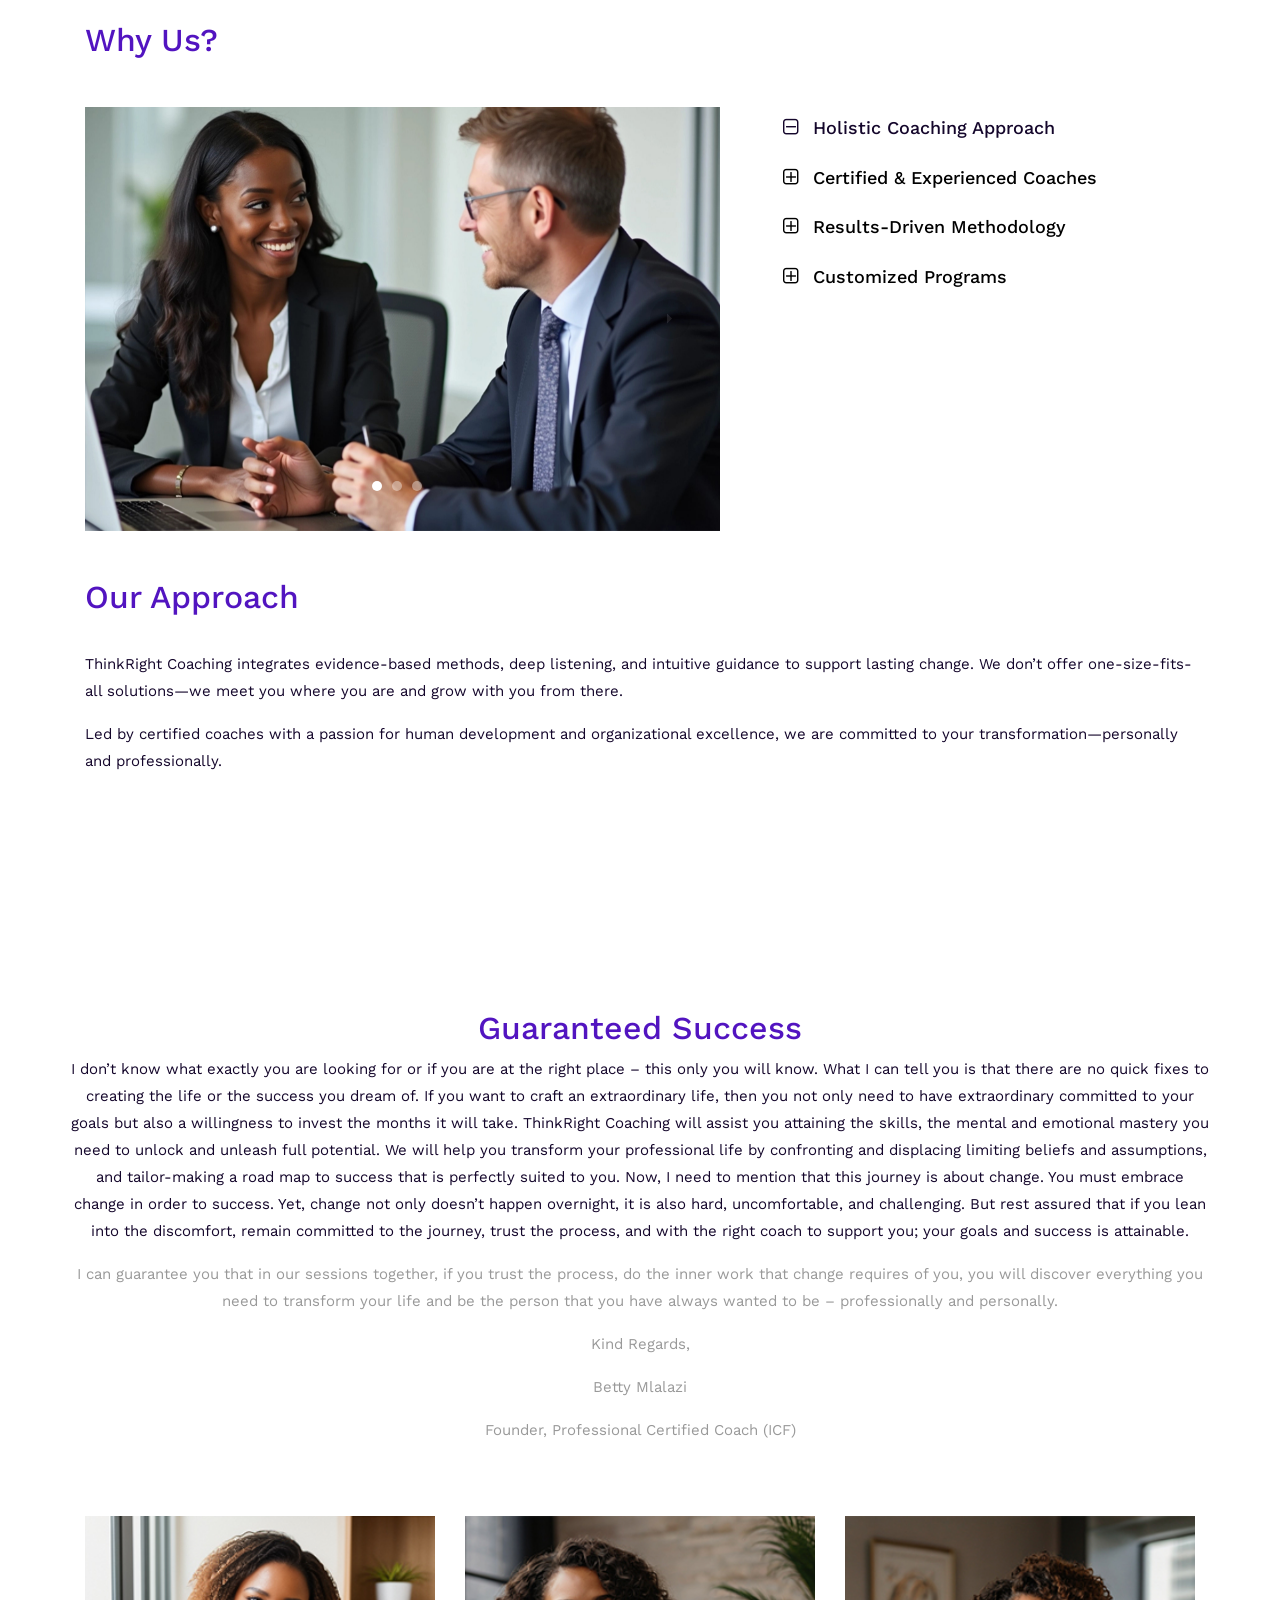
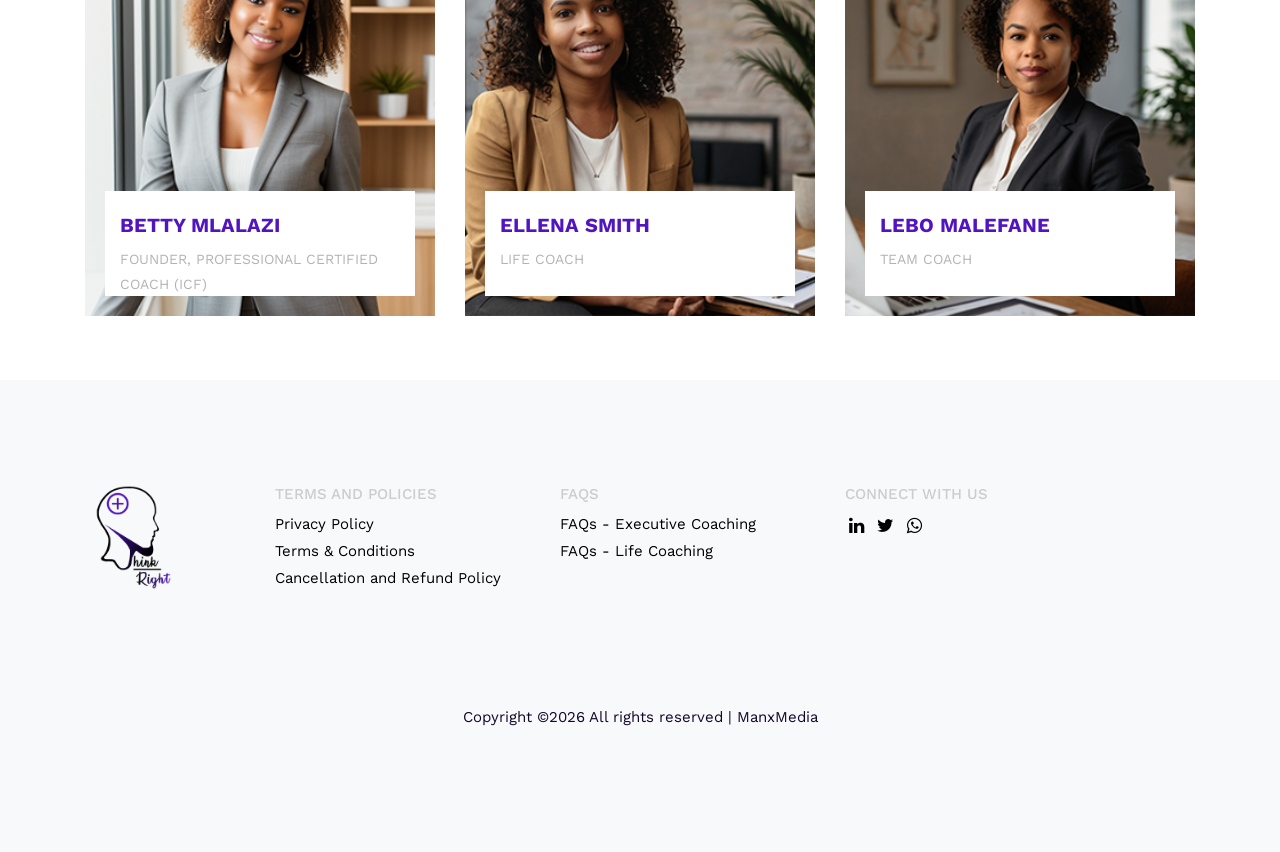
==== commit 361dd422: "WebsiteV5" ====
--- a/about.html
+++ b/about.html
@@ -16,7 +16,7 @@
         <div class="row">
 
           <div class="col-3 templateux-logo">
-            <a href="index.html" class="animsition-link"><img src="images/logo_light.png" width="120" height="" alt="ThinkRight"/></a>
+            <a href="index.html" class="animsition-link"><img src="images/logo_light.png" width="150" height="" alt="ThinkRight"/></a>
           </div>
           <nav class="col-9 site-nav">
             <button class="d-block d-md-none hamburger hamburger--spin templateux-toggle templateux-toggle-light ml-auto templateux-toggle-menu" data-toggle="collapse" data-target="#mobile-menu" aria-controls="mobile-menu" aria-expanded="false" aria-label="Toggle navigation">
@@ -33,7 +33,7 @@
               <li>
                 <a href="" class="animsition-link">Services</a>
                 <ul>
-                  <li><a href="index.html#executivecoaching">Exect Coaching</a></li>
+                  <li><a href="index.html#executivecoaching">Exec Coaching</a></li>
                   <li><a href="index.html#teamcoaching">Team Coaching</a></li>
 				  <li><a href="index.html#lifecoaching">Life Coaching</a></li>
                 </ul>
@@ -41,6 +41,7 @@
 			  <li>
                 <a href="" class="animsition-link">Resources</a>
                 <ul>
+				  <li><a href="blog.html">Blog</a></li>
                   <li><a href="terms.html#privacypolicy">Privacy Policy</a></li>
                   <li><a href="terms.html#termsandconditions">Terms & Conditions</a></li>
 				  <li><a href="terms.html#cancellationpolicy">Cancellation & Refund Policy</a></li>
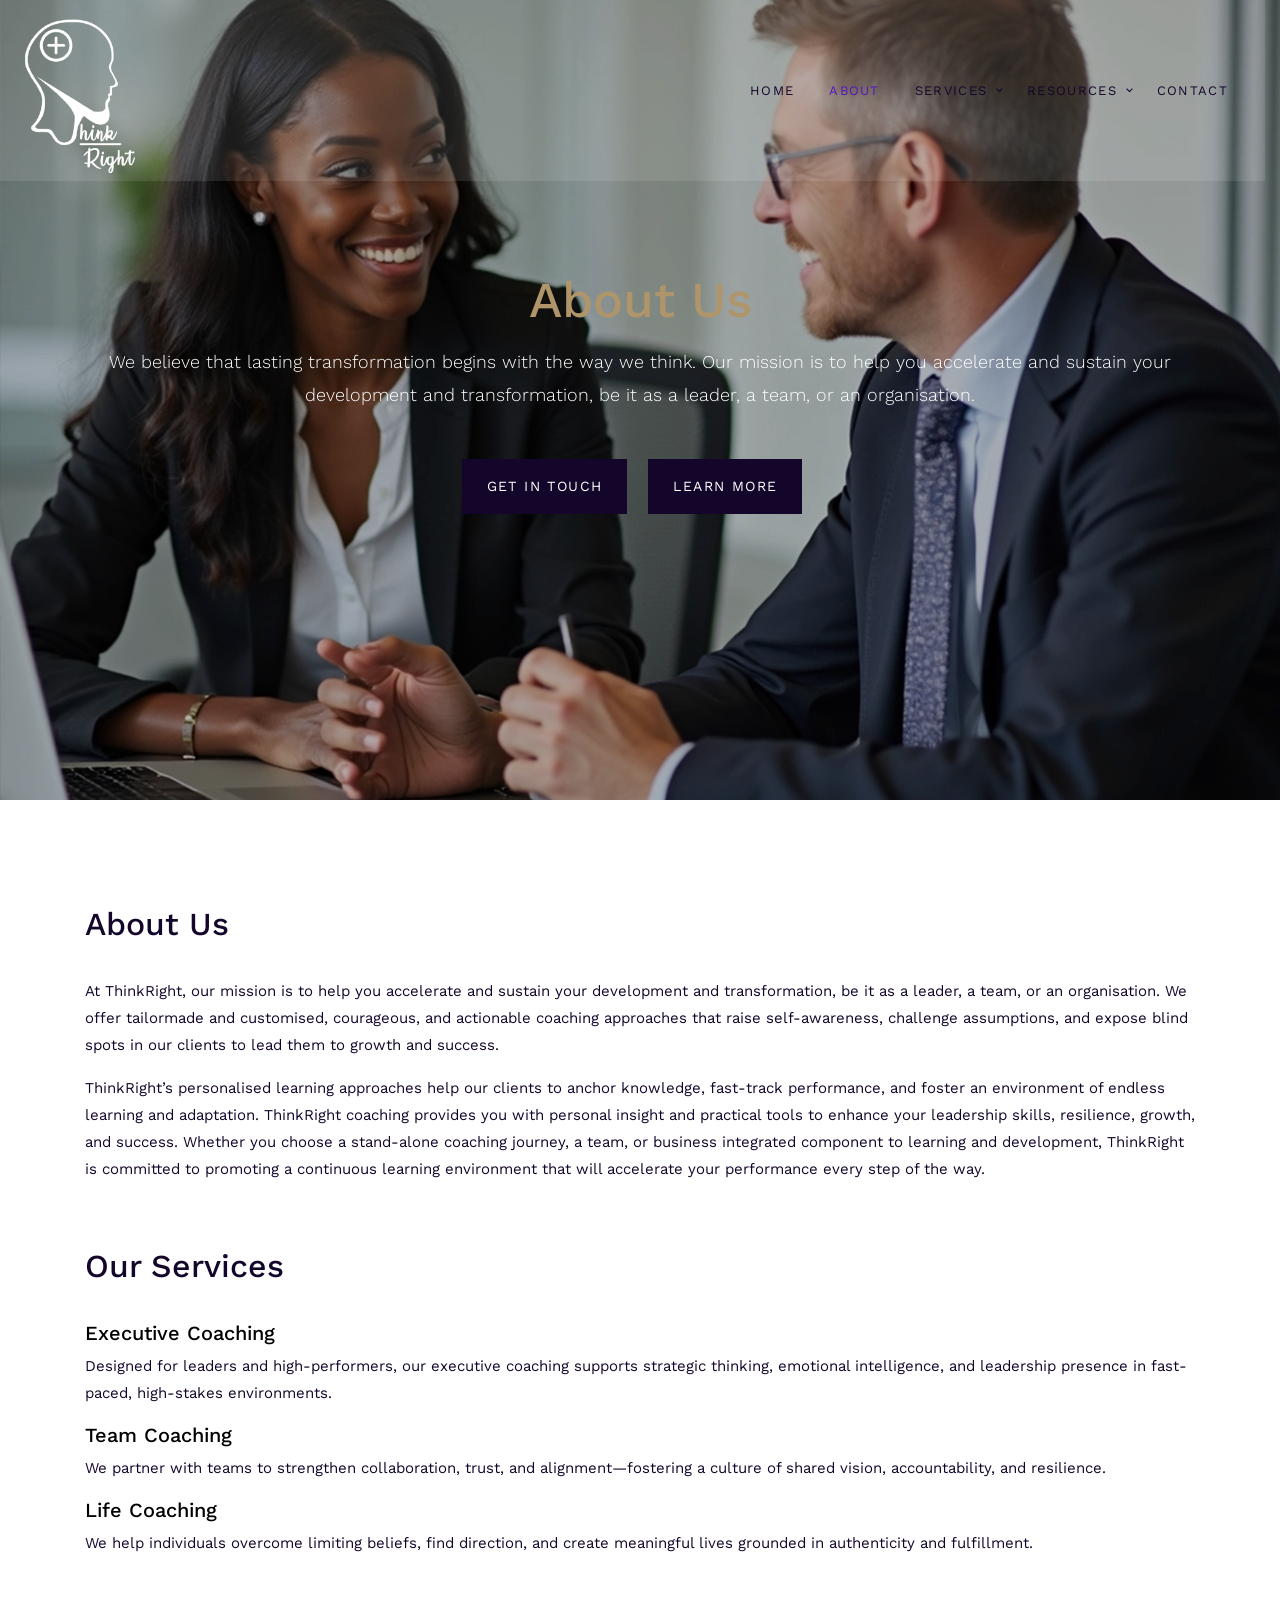
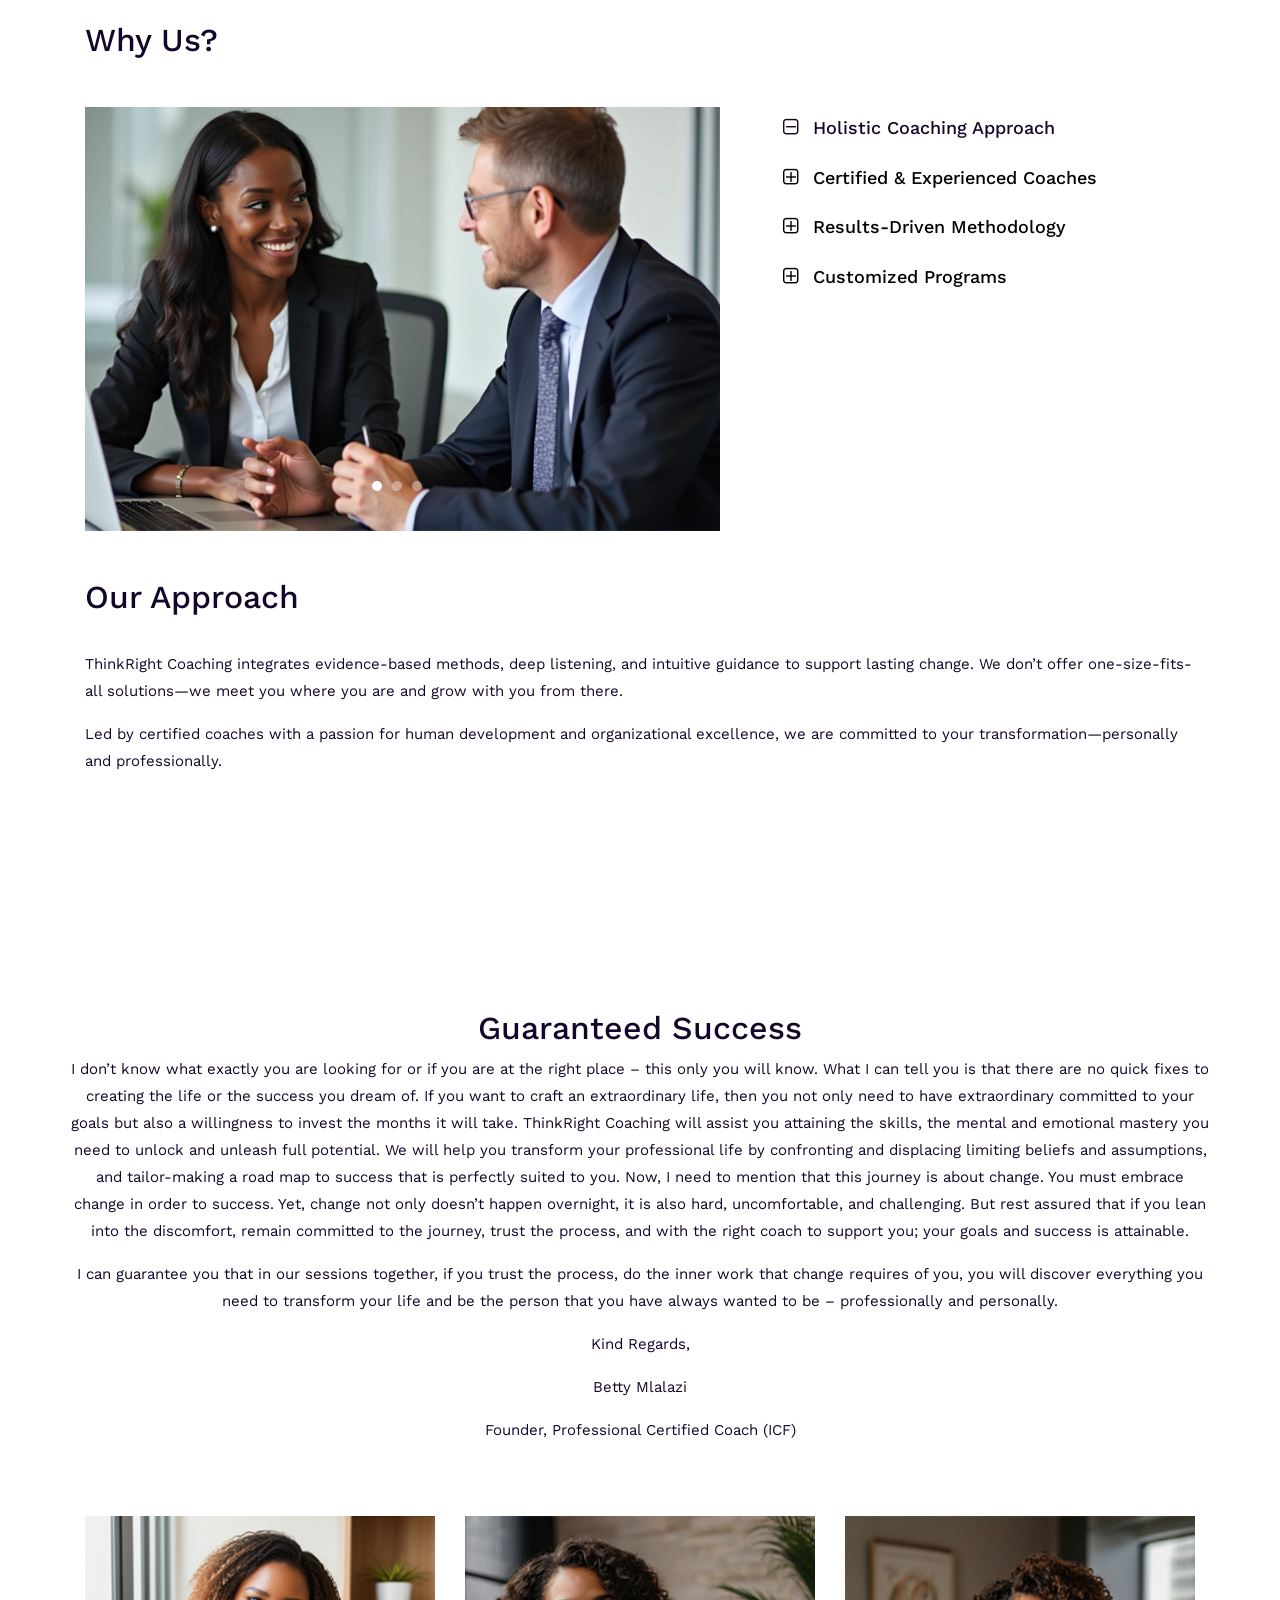
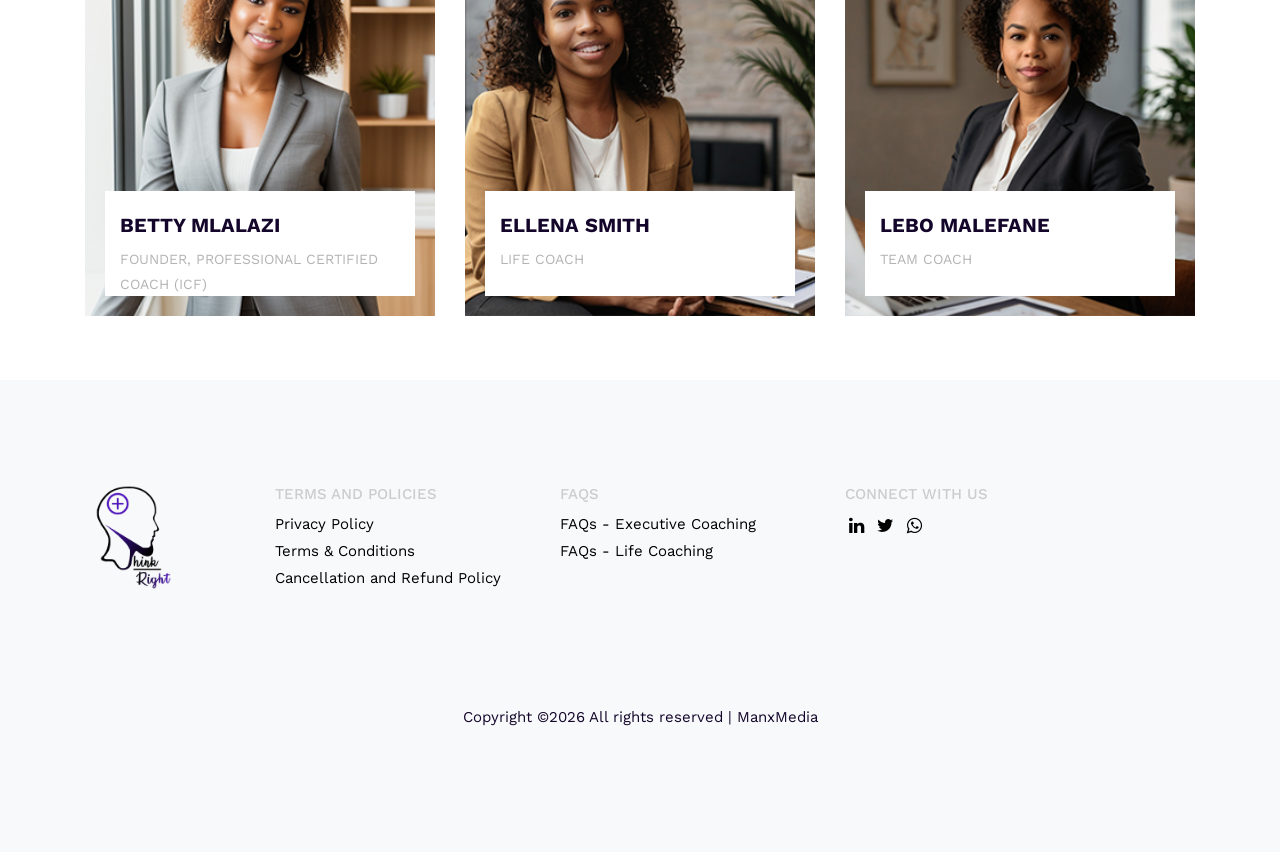
==== commit eed3e76a: "WebsiteV6" ====
--- a/about.html
+++ b/about.html
@@ -12,13 +12,13 @@
 
     <header class="templateux-navbar" role="banner">
 
-      <div class="container"  data-aos="fade-down">
-        <div class="row">
+      
+        <div class="main-nav"> <!-- data-aos="fade-down" -->
 
           <div class="col-3 templateux-logo">
             <a href="index.html" class="animsition-link"><img src="images/logo_light.png" width="150" height="" alt="ThinkRight"/></a>
           </div>
-          <nav class="col-9 site-nav">
+          <nav class="site-nav col-9 ">
             <button class="d-block d-md-none hamburger hamburger--spin templateux-toggle templateux-toggle-light ml-auto templateux-toggle-menu" data-toggle="collapse" data-target="#mobile-menu" aria-controls="mobile-menu" aria-expanded="false" aria-label="Toggle navigation">
               <span class="hamburger-box">
                 <span class="hamburger-inner"></span>
@@ -29,7 +29,7 @@
               <li>
                 <a href="index.html" class="animsition-link">Home</a>
               </li>
-              <li class="active"><a href="about.html" class="animsition-link">About</a></li>
+              <li><a href="about.html" class="animsition-link active">About</a></li>
               <li>
                 <a href="" class="animsition-link">Services</a>
                 <ul>
@@ -54,15 +54,15 @@
           
 
         </div> <!-- .row -->
-      </div> <!-- .container -->
+     
     </header> <!-- .templateux-navba -->
     
     <div class="templateux-cover" style="background-image: url(images/hero_1.jpg);">
       <div class="container">
         <div class="row align-items-lg-center">
 
-          <div class="col-lg-6 order-lg-1 text-center mx-auto">
-            <h1 class="heading mb-3 text-white" data-aos="fade-up">About Us</h1>
+          <div class="col-lg-12 order-lg-1 text-center mx-auto">
+            <h1 class="heading mb-3 text-creamy" data-aos="fade-up">About Us</h1>
             <p class="lead mb-5 text-white" data-aos="fade-up"  data-aos-delay="100">We believe that lasting transformation begins with the way we think. Our mission is to help you accelerate and sustain your development and transformation, be it as a leader, a team, or an organisation. </p>
             <p data-aos="fade-up" data-aos-delay="200"><a href="contact.html" class="btn btn-primary py-3 px-4 mr-3">Get In Touch</a> <a href="about.html" class="btn btn-primary py-3 px-4 mr-3">LEARN MORE</a></p>
           </div>
@@ -306,5 +306,27 @@
   <script src="js/scripts-all.js"></script>
   <script src="js/main.js"></script>
 
+<button onclick="topFunction()" id="toTopBtn" title="Go to top"><img width="20px" src="images/flaticon/svg/0010-top.svg" alt="Image" class="img-fluid"></button>
+<script>
+// Get the button
+let mybutton = document.getElementById("toTopBtn");
+
+// When the user scrolls down 20px from the top of the document, show the button
+window.onscroll = function() {scrollFunction()};
+
+function scrollFunction() {
+  if (document.body.scrollTop > 20 || document.documentElement.scrollTop > 20) {
+    mybutton.style.display = "block";
+  } else {
+    mybutton.style.display = "none";
+  }
+}
+
+// When the user clicks on the button, scroll to the top of the document
+function topFunction() {
+  document.body.scrollTop = 0;
+  document.documentElement.scrollTop = 0;
+}
+</script>
 </body>
 </html>
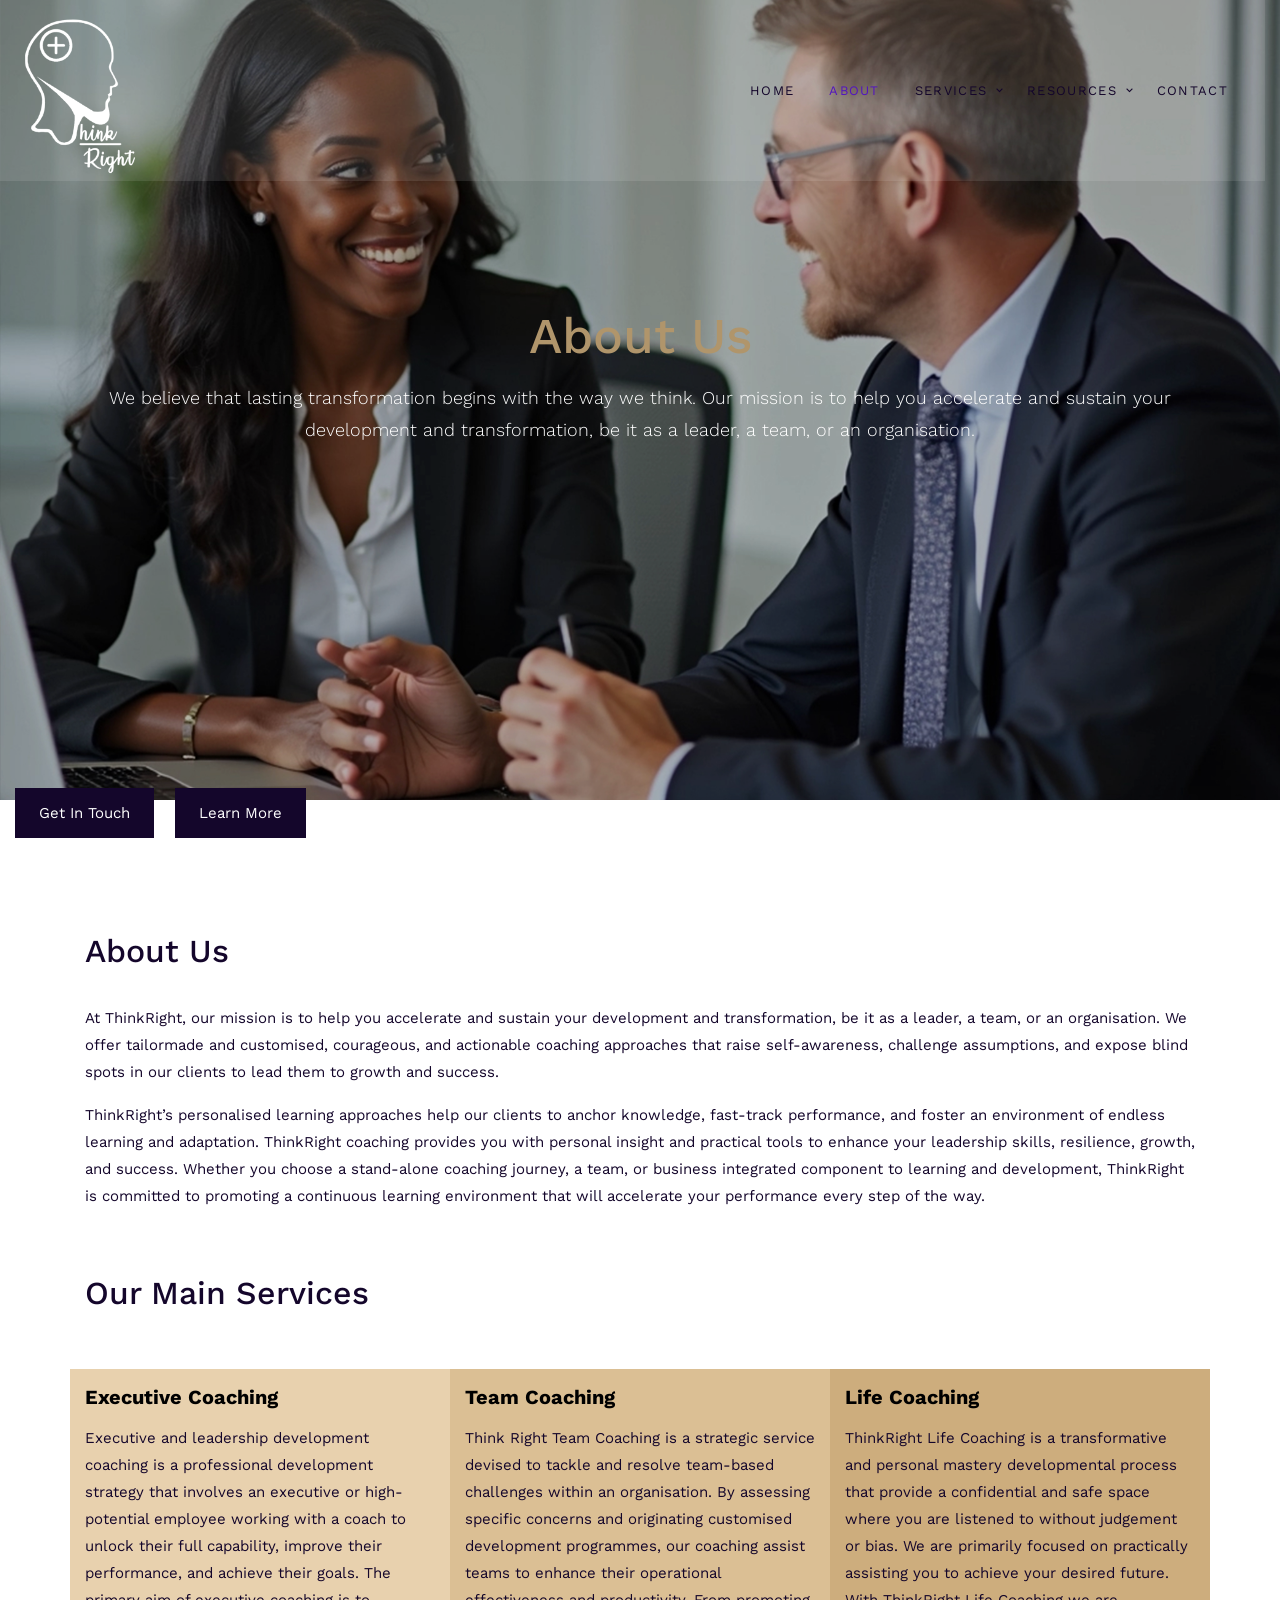
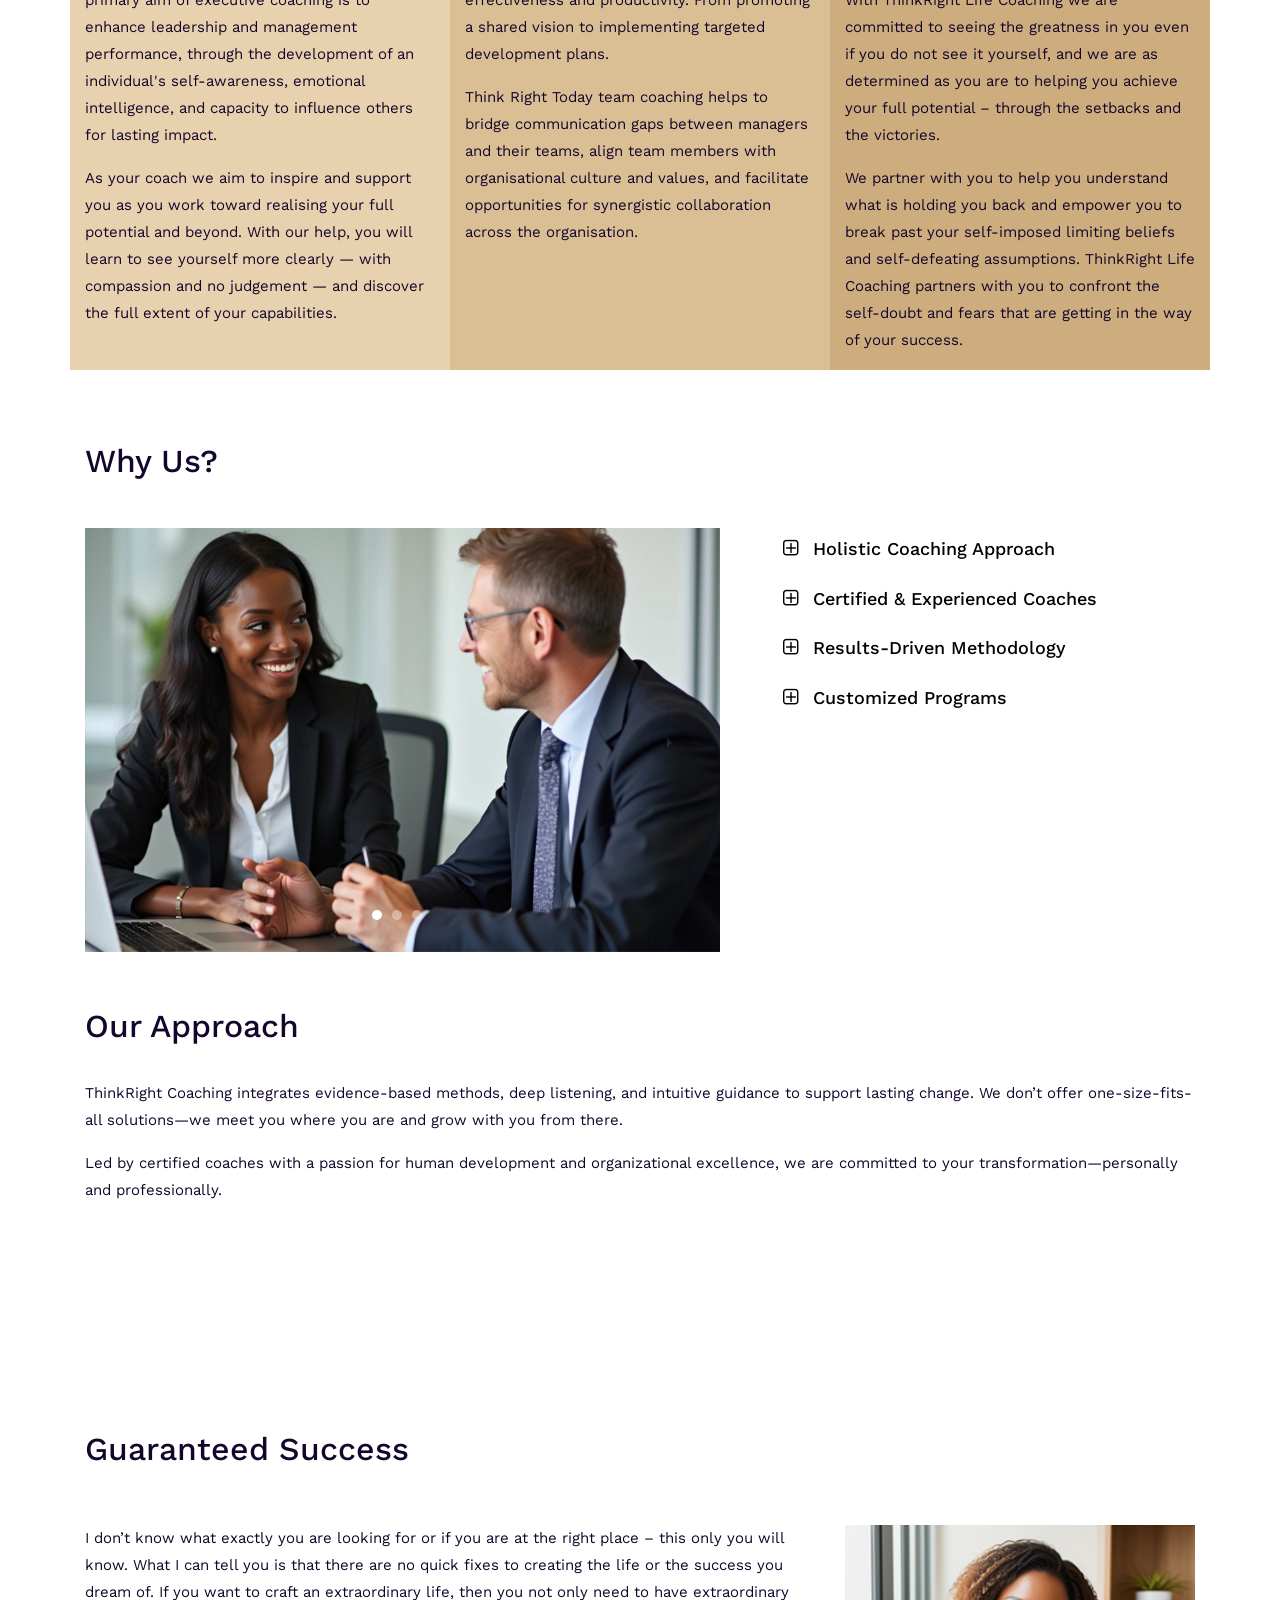
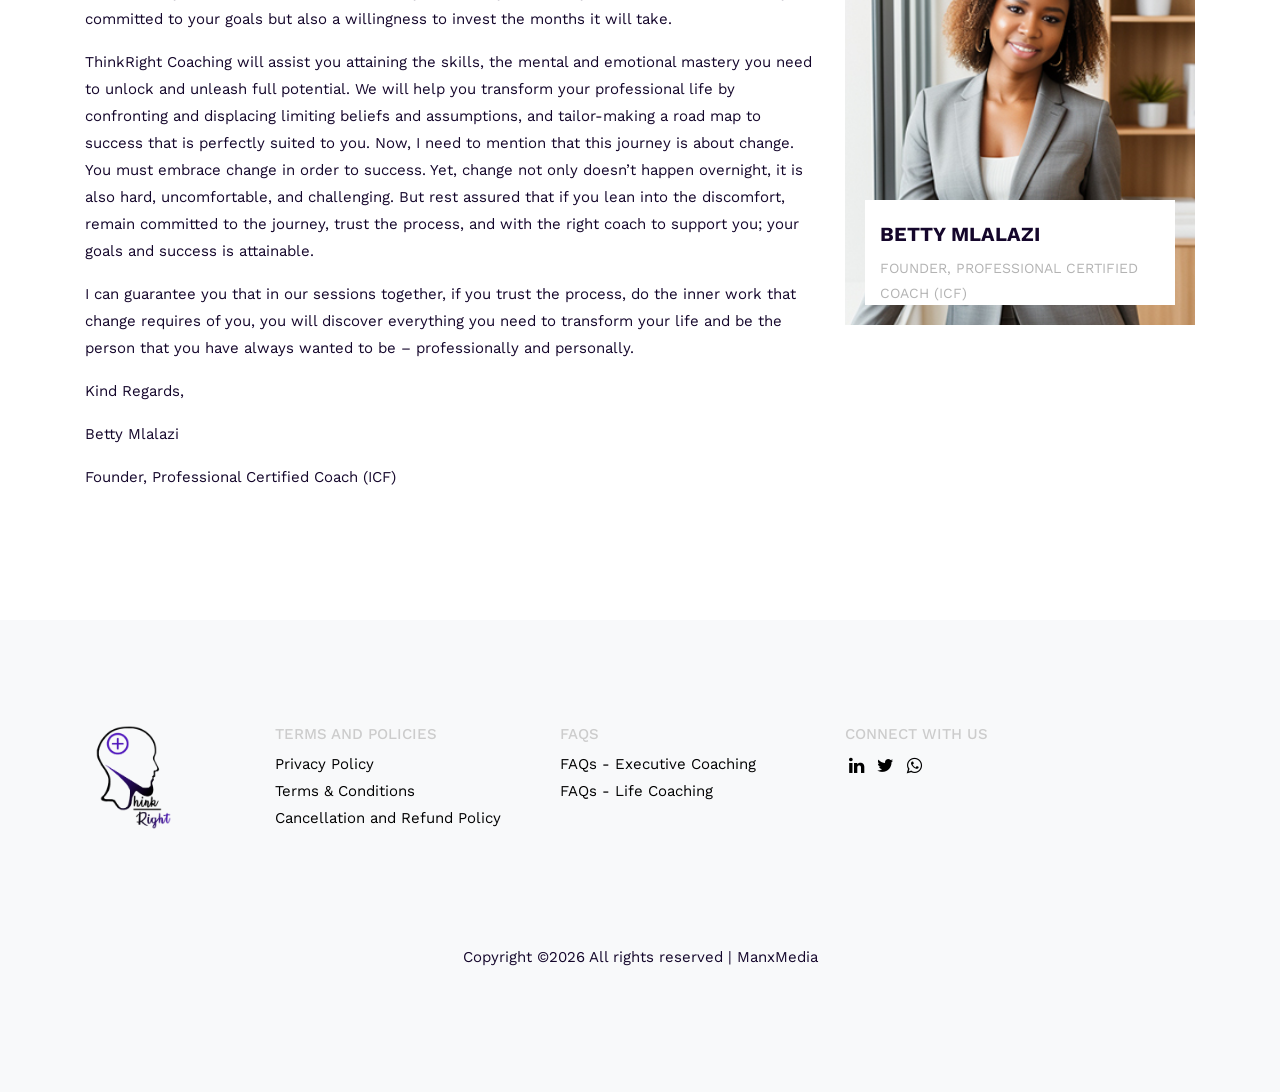
==== commit ad0e75ad: "WebsiteV7" ====
--- a/about.html
+++ b/about.html
@@ -1,3 +1,4 @@
+<!DOCTYPE html>
 <html lang="en">
 <head>
   <meta charset="utf-8">
@@ -64,13 +65,14 @@
           <div class="col-lg-12 order-lg-1 text-center mx-auto">
             <h1 class="heading mb-3 text-creamy" data-aos="fade-up">About Us</h1>
             <p class="lead mb-5 text-white" data-aos="fade-up"  data-aos-delay="100">We believe that lasting transformation begins with the way we think. Our mission is to help you accelerate and sustain your development and transformation, be it as a leader, a team, or an organisation. </p>
-            <p data-aos="fade-up" data-aos-delay="200"><a href="contact.html" class="btn btn-primary py-3 px-4 mr-3">Get In Touch</a> <a href="about.html" class="btn btn-primary py-3 px-4 mr-3">LEARN MORE</a></p>
           </div>
           
         </div>
       </div>
     </div> <!-- .templateux-cover -->
 
+	       <div class="col-12" data-aos="fade-up" data-aos-delay="150"><a href="contact.html" class="btn-primary py-3 px-4 mr-3">Get In Touch</a> <a href="about.html" class="btn-primary py-3 px-4 mr-4">Learn More</a>
+	 </div>
 
 
     <div class="templateux-section">
@@ -84,31 +86,52 @@
 </p>
       </div>
     </div>
-		<div class="row">
-      <div class="col-12 col-md-12 mb-5">
-        <h2>Our Services</h2><br>
-        <h5>Executive Coaching</h5>
-		<p>Designed for leaders and high-performers, our executive coaching supports strategic thinking, emotional intelligence, and leadership presence in fast-paced, high-stakes environments.</p>
-		  
-		          <h5>Team Coaching</h5>
-		<p>We partner with teams to strengthen collaboration, trust, and alignment—fostering a culture of shared vision, accountability, and resilience.</p>
-		  
-		          <h5>Life Coaching</h5>
-		<p>We help individuals overcome limiting beliefs, find direction, and create meaningful lives grounded in authenticity and fulfillment.</p>
-      </div>
-    </div>
+		<div class="row mb-5">
+        <div class="col-12 mb-5">
+          <h2>Our Main Services</h2>
+        </div>
+        <div class="block1 col-md-4 mb-4" data-aos="fade-up">
+          <div class="media block-icon-1 d-block">
+            <div class="media-body mb-3 mt-3">
+              <h5 class="mb-3"><strong>Executive Coaching</strong></h5>
+              <p>Executive and leadership development coaching is a professional development strategy that involves an executive or high-potential employee working with a coach to unlock their full capability, improve their performance, and achieve their goals. The primary aim of executive coaching is to enhance leadership and management performance, through the development of an individual's self-awareness, emotional intelligence, and capacity to influence others for lasting impact.</p>
+				<p>As your coach we aim to inspire and support you as you work toward realising your full potential and beyond. With our help, you will learn to see yourself more clearly — with compassion and no judgement — and discover the full extent of your capabilities.
+</p>
+            </div>
+          </div> <!-- .block-icon-1 -->
+        </div>
+        <div class="block2 col-md-4 mb-4" data-aos="fade-up" data-aos-delay="100">
+          <div class="media block-icon-1 d-block">
+             <div class="media-body mb-3 mt-3">
+              <h5 class="mb-3"><strong>Team Coaching</strong></h5>
+              <p>Think Right Team Coaching is a strategic service devised to tackle and resolve team-based challenges within an organisation. By assessing specific concerns and originating customised development programmes, our coaching assist teams to enhance their operational effectiveness and productivity. From promoting a shared vision to implementing targeted development plans.</p>
+			  <p>Think Right Today team coaching helps to bridge communication gaps between managers and their teams, align team members with organisational culture and values, and facilitate opportunities for synergistic collaboration across the organisation.</p>	 
+            </div>
+          </div> <!-- .block-icon-1 -->
+        </div>
+        <div class="block3 col-md-4 mb-4" data-aos="fade-up" data-aos-delay="200">
+          <div class="media block-icon-1 d-block">
+            <div class="media-body mb-3 mt-3">
+              <h5 class="mb-3"><strong>Life Coaching</strong></h5>
+              <p>ThinkRight Life Coaching is a transformative and personal mastery developmental process that  provide a confidential and safe space where you are listened to without judgement or bias. We are primarily focused on practically assisting you to achieve your desired future. With ThinkRight Life Coaching we are committed to seeing the greatness in you even if you do not see it yourself, and we are as determined as you are to helping you achieve your full potential – through the setbacks and the victories.</p>
+			              <p>We partner with you to help you understand what is holding you back and empower you to break past your self-imposed limiting beliefs and self-defeating assumptions. ThinkRight Life Coaching partners with you to confront the self-doubt and fears that are getting in the way of your success.</p>
+            </div>
+          </div> <!-- .block-icon-1 -->
+        </div>
+
+      </div>
         <div class="row">
           <div class="col-lg-7">
             <h2 class="mb-5">Why Us?</h2>
             <div class="owl-carousel wide-slider">
               <div class="item">
-                <img src="images/hero_1.jpg" alt="Free template by TemplateUX.com" class="img-fluid">
+                <img src="images/hero_1.jpg" alt="image" class="img-fluid">
               </div>
               <div class="item">
-                <img src="images/slider-2.jpg" alt="Free template by TemplateUX.com" class="img-fluid">
+                <img src="images/slider-2.jpg" alt="image" class="img-fluid">
               </div>
               <div class="item">
-                <img src="images/slider-3.jpg" alt="Free template by TemplateUX.com" class="img-fluid">
+                <img src="images/slider-3.jpg" alt="image" class="img-fluid">
               </div>
             </div> <!-- .owl-carousel -->
           </div>
@@ -119,7 +142,7 @@
 
               <div class="accordion-item">
                 <h2 class="mb-0 rounded mb-2">
-                  <a href="#" data-toggle="collapse" data-target="#collapseOne" aria-expanded="true" aria-controls="collapseOne">
+                  <a href="#" data-toggle="collapse" data-target="#collapseOne" aria-expanded="false" aria-controls="collapseOne">
                   Holistic Coaching Approach</a>
                 </h2>
 
@@ -174,7 +197,7 @@
           </div>
         </div>
 		<div class="row">
-      <div class="col-12 col-md-12 mb-2">
+      <div class="col-12 col-md-12">
         <br><h2>Our Approach</h2><br>
         <p>ThinkRight Coaching integrates evidence-based methods, deep listening, and intuitive guidance to support lasting change. We don’t offer one-size-fits-all solutions—we meet you where you are and grow with you from there.</p>
 		<p>Led by certified coaches with a passion for human development and organizational excellence, we are committed to your transformation—personally and professionally.</p>
@@ -185,32 +208,29 @@
 
     
 
-    <div class="templateux-section pb-0">
+    <div class="templateux-section mt-0">
       <div class="container">
-        <div class="row text-center mb-5">
-          <div class="col-12">
+        <div class="row">
+          <div class="col-12 mb-5">
             <h2>Guaranteed Success</h2>
           </div>
-			<div class="row">
-      <div class="col-12 col-md-12 mb-2">
+	
+      <div class="col-12 col-md-8 mb-2">
        
-        <p>I don’t know what exactly you are looking for or if you are at the right place – this only you will know.  What I can tell you is that there are no quick fixes to creating the life or the success you dream of. If you want to craft an extraordinary life, then you not only need to have extraordinary committed to your goals but also a willingness to invest the months it will take.
-ThinkRight Coaching will assist you attaining the skills, the mental and emotional mastery you need to unlock and unleash full potential. We will help you transform your professional life by confronting and displacing limiting beliefs and assumptions, and tailor-making a road map to success that is perfectly suited to you. 
-Now, I need to mention that this journey is about change. You must embrace change in order to success. Yet, change not only doesn’t happen overnight, it is also hard, uncomfortable, and challenging. But rest assured that if you lean into the discomfort, remain committed to the journey, trust the process, and with the right coach to support you; your goals and success is attainable. 
-		  </p>I can guarantee you that in our sessions together, if you trust the process, do the inner work that change requires of you, you will discover everything you need to transform your life and be the person that you have always wanted to be – professionally and personally.</p>
+        <p>I don’t know what exactly you are looking for or if you are at the right place – this only you will know.  What I can tell you is that there are no quick fixes to creating the life or the success you dream of. If you want to craft an extraordinary life, then you not only need to have extraordinary committed to your goals but also a willingness to invest the months it will take.</p>
+<p>ThinkRight Coaching will assist you attaining the skills, the mental and emotional mastery you need to unlock and unleash full potential. We will help you transform your professional life by confronting and displacing limiting beliefs and assumptions, and tailor-making a road map to success that is perfectly suited to you. 
+Now, I need to mention that this journey is about change. You must embrace change in order to success. Yet, change not only doesn’t happen overnight, it is also hard, uncomfortable, and challenging. But rest assured that if you lean into the discomfort, remain committed to the journey, trust the process, and with the right coach to support you; your goals and success is attainable.</p>
+<p>I can guarantee you that in our sessions together, if you trust the process, do the inner work that change requires of you, you will discover everything you need to transform your life and be the person that you have always wanted to be – professionally and personally.</p>
 				
-				</p> Kind Regards, </p>
+				<p> Kind Regards, </p>
  
-		  </p>Betty Mlalazi</p>
+		  <p>Betty Mlalazi</p>
 	  
-	  </p>Founder, Professional Certified Coach (ICF)</p>
-</p>
+	  <p>Founder, Professional Certified Coach (ICF)</p>
 		
       </div>
-    </div>
-        </div>
-        <div class="row">
-          <div class="col-6 col-sm-6 col-md-6 col-lg-4 mb-4">
+				
+	<div class="col-sm-6 col-md-12 col-lg-4 mb-4">
             <div class="staff" style="background-image: url(images/person_1.jpg);">
             <a href="#" class="desc">
               <h3>Betty Mlalazi</h3>
@@ -221,26 +241,9 @@
             </a>
             </div>
           </div>
-          <div class="col-6 col-sm-6 col-md-6 col-lg-4 mb-4">
-            <div class="staff" style="background-image: url(images/person_2.jpg);">
-              <a href="#" class="desc">
-                <h3>Ellena Smith</h3>
-                <span>Life Coach</span>
-                <div class="parag">
-                 </div>
-              </a>
-            </div>
-          </div>
-          <div class="col-6 col-sm-6 col-md-6 col-lg-4 mb-4">
-            <div class="staff" style="background-image: url(images/person_3.jpg);">
-              <a href="#" class="desc">
-                <h3>Lebo Malefane</h3>
-                <span>Team Coach</span>
-                <div class="parag">
-                </div>
-              </a>
-            </div>
-			</div>
+   
+	
+	
         </div>
       </div>
     </div>
